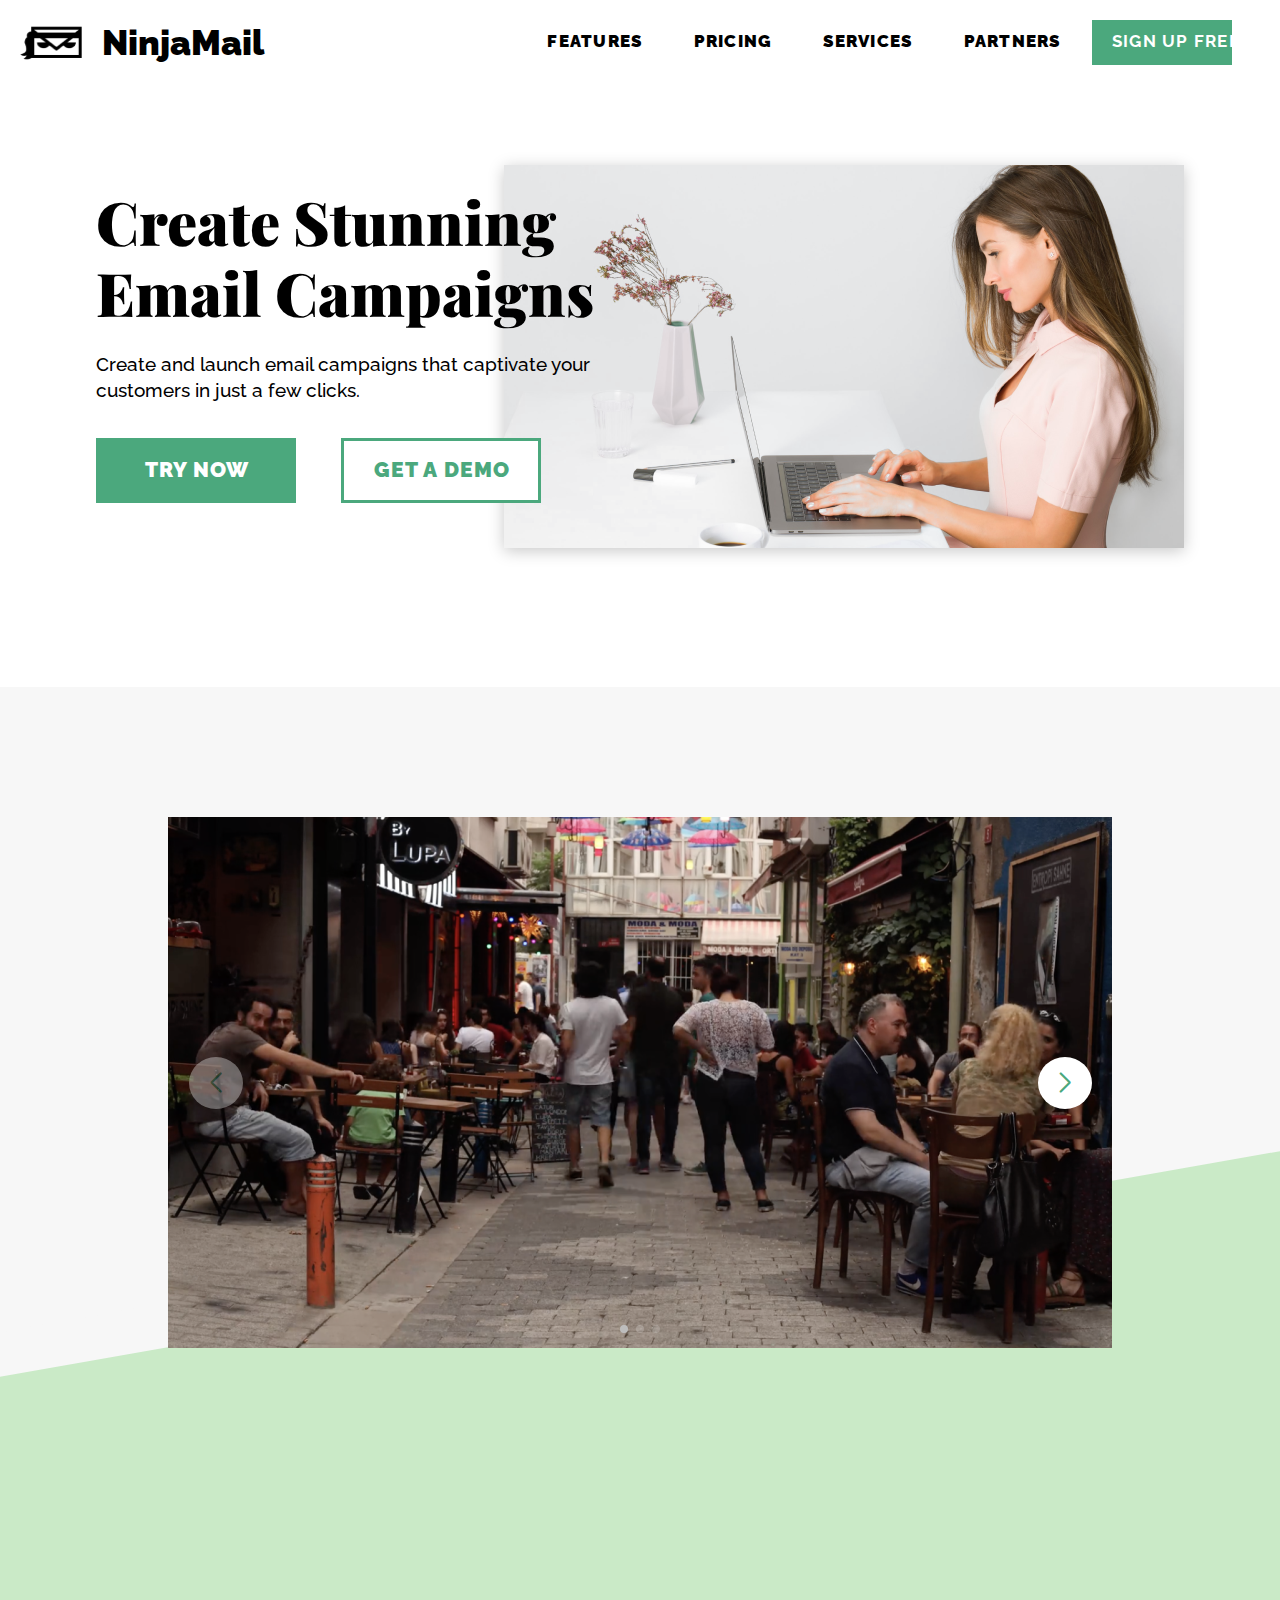
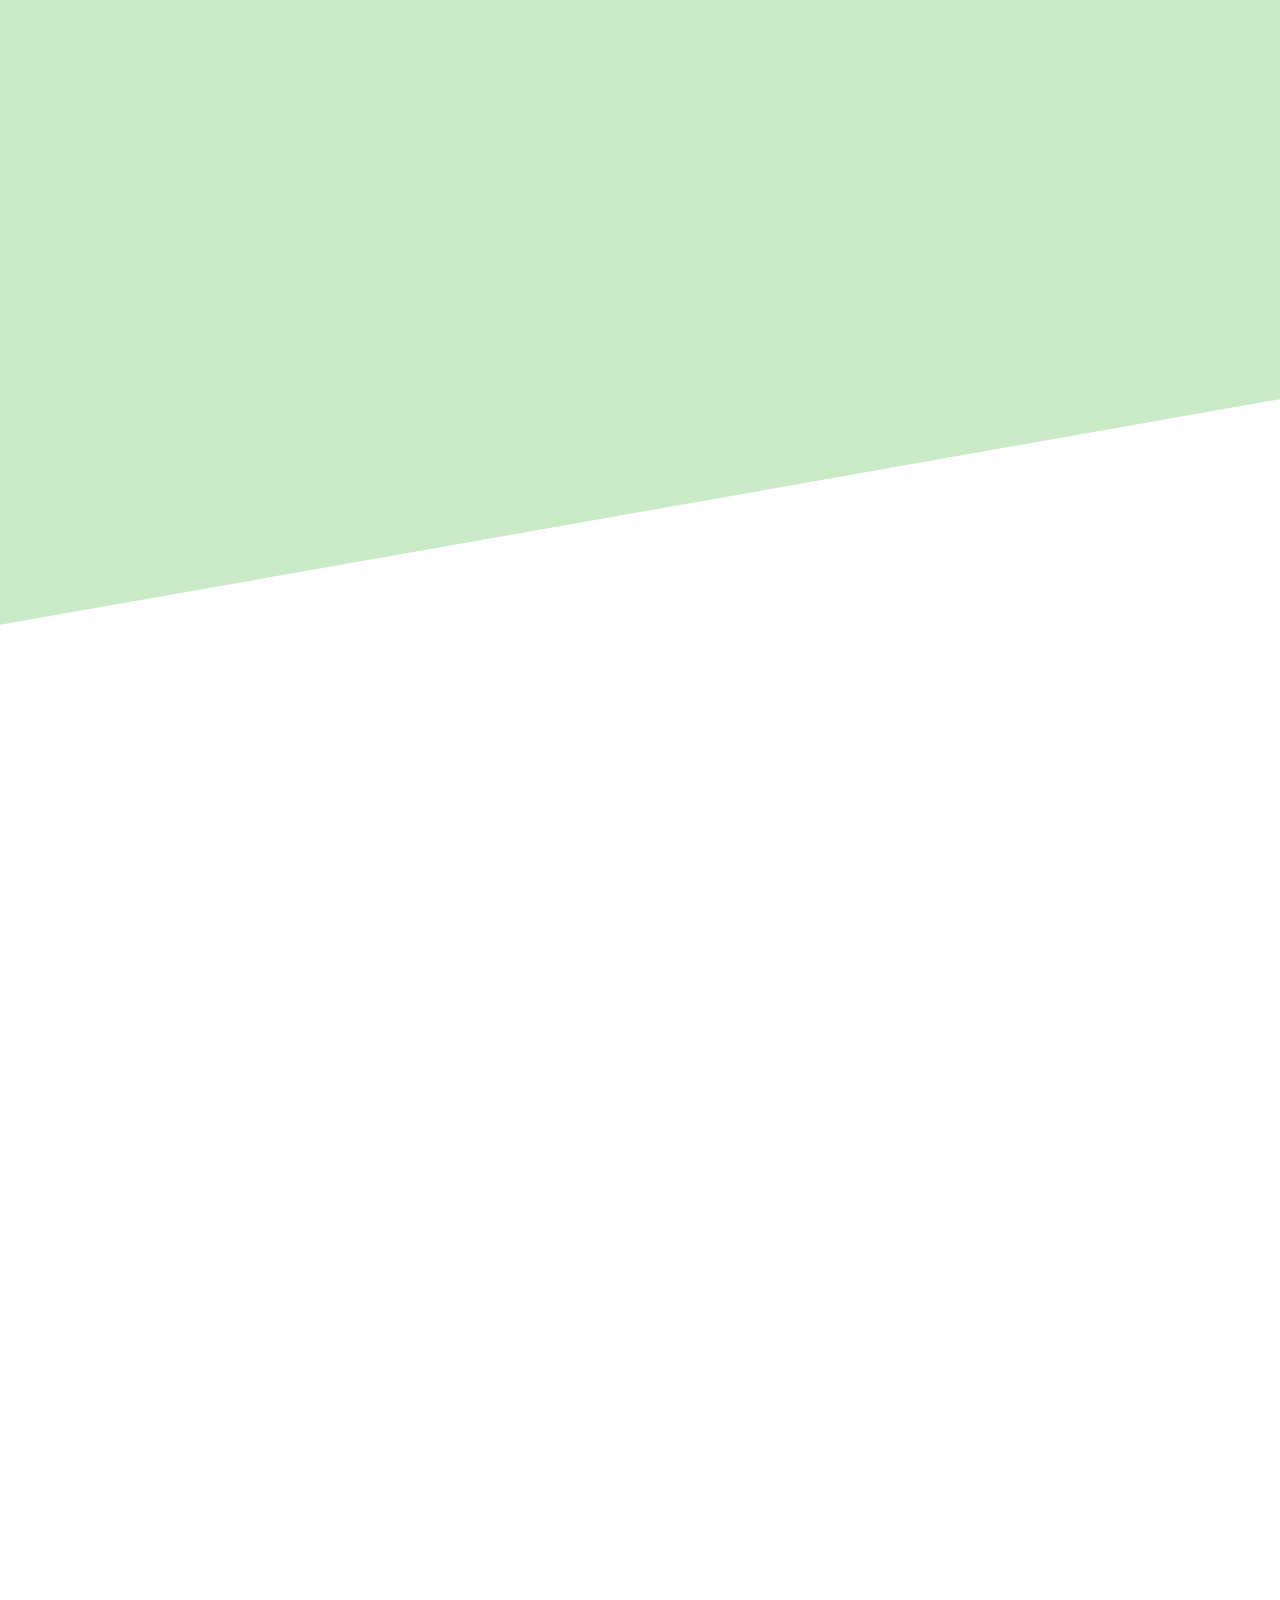
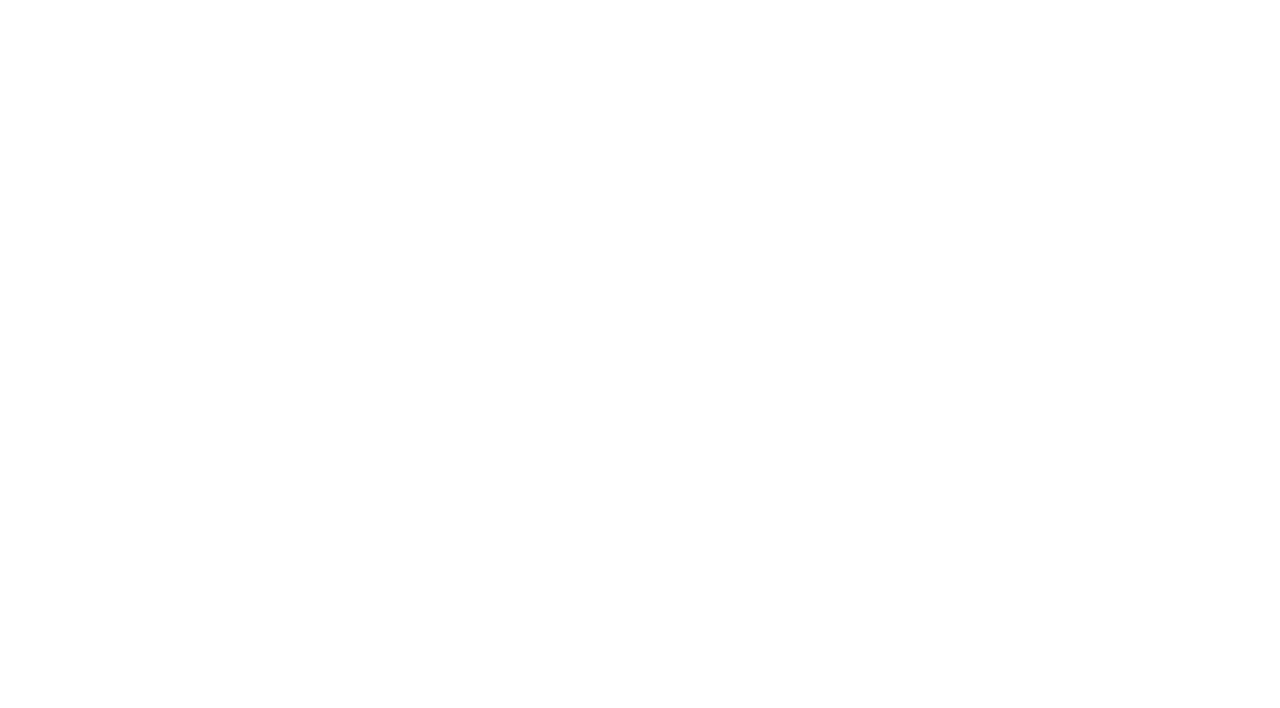
==== index.html @ 3d065c2b "hlog" ====
<!DOCTYPE html>
<html lang="en">
<head>
    <meta charset="UTF-8">
    <meta http-equiv="X-UA-Compatible" content="IE=edge">
    <meta name="viewport" content="width=device-width, initial-scale=1.0">
    <title>Ninja Mail</title>

    <link rel="stylesheet" href="./lib/vendor/bootstrap/css/animate.min.css">
    <link rel="stylesheet" href="./lib/vendor/bootstrap/css/bootstrap.min.css">
    <link rel="stylesheet" href="https://unpkg.com/aos@next/dist/aos.css" />
    <link rel="stylesheet"href="https://unpkg.com/swiper/swiper-bundle.min.css"/>

    <!-- Link SCSS Custom -->
    <link rel="stylesheet" href="./lib/scss/style.css">
    <link rel="stylesheet" href="./lib/scss/reponsive.css">
    
</head>
<body>
    <div class="main" id="main">
        <!-- Begin Header -->
        <header class="header" >
            <div class="container">
                <div class="header-wrap">
                    <a href="" class="header-logo">
                        <img src="./img/logo.png" alt="" class="header-logo__img">

                        <span>NinjaMail</span>
                    </a>

                    <div class="header-navbar">
                        <ul class="navbar-list">
                            <li class="navbar-item">
                                <a href="#video" class="navbar-link">
                                    <span>FEATURES</span>
                                </a>
                            </li>
                            <li class="navbar-item">
                                <a href="#intro" class="navbar-link">
                                    <span>PRICING</span>
                                </a>
                            </li>
                            <li class="navbar-item">
                                <a href="#user" class="navbar-link">
                                    <span>SERVICES</span>
                                </a>
                            </li>
                            <li class="navbar-item">
                                <a href="#brand" class="navbar-link">
                                    <span>PARTNERS</span>
                                </a>
                            </li>
                            <li class="navbar-item">
                                <button class="navbar-link active-sign-in">
                                    <span>SIGN UP FREE</span>
                                </button>
                            </li>
                        </ul>
                    </div>
                </div>
            </div>
        </header>
        <!-- End  -->

        <!-- Begin Content -->
        <div class="content">
            <!-- Create begin -->
            <div class="create" id="">
                <div class="container">
                    <div class="create-inner">
                        <div class="create-content animate__animated animate__fadeInLeft">
                            <h1>Create Stunning Email Campaigns</h1>
    
                            <p>Create and launch email campaigns that captivate
                            your customers in just a few clicks.</p>
    
                            <div class="create-control">
                                <button class="btn ">
                                    TRY NOW
                                </button>
                                <button class="btn btn-style508">
                                    GET A DEMO
                                </button>
                            </div>
    
                        </div>

                        <div class="create-image animate__animated animate__fadeInRight">
                            <img src="./img/background-01.png" alt="">
                        </div>
    
                    </div>
                </div>
            </div>
            <!-- End -->

            <!-- Video begin -->
            <div class="video" id="video">
                <div class="container">
                    <div class="video-wrap">
                        <div class="video-clip animate__animated animate__slideInLeft">
                            <div class="swiper mySwiper">
                                <div class="swiper-wrapper">
                                    <div class="swiper-slide">
                                        <img src="./img/background-02.png" alt="">

                                        <div class="video-text">
                                            <h1>Reach More Customers</h1>
                                            
                                            <button class="btn">
                                                LEARN HOW
                                            </button>
                                        </div>
                                    </div>
                                    <div class="swiper-slide">
                                        <img src="./img/b-3.jpg" alt="">

                                        <div class="video-text">
                                            <h1>Reach More Customers</h1>
                                            
                                            <button class="btn">
                                                LEARN HOW
                                            </button>
                                        </div>
                                    </div>
                                    <div class="swiper-slide">
                                        <img src="./img/b-4.jpg" alt="">

                                        <div class="video-text">
                                            <h1>Reach More Customers</h1>
                                            
                                            <button class="btn">
                                                LEARN HOW
                                            </button>
                                        </div>
                                    </div>
                                </div>

                                <div class="swiper-button-next"></div>

                                <div class="swiper-button-prev"></div>

                                <div class="swiper-pagination"></div>
                            </div>
    
                            
                        </div>
                    </div>
                </div>
            </div>
            <!-- End -->

            <!-- Introduce begin -->
            <div class="introduce" id="intro">
                <div class="container">
                    <div class="introduce-inner">
                        <div class="introduce-box" data-aos="fade-up" data-aos-anchor-placement="top-center">
                            <img src="./img/user-01.png" alt="">

                            <div class="introduce-text">
                                <p>Launch campaigns but also find new customers. Our unique platform handles campaigns from start to end.</p>

                                <a href="">
                                    Learn More >
                                </a>
                            </div>
                        </div>

                        <div class="introduce-box" data-aos="fade-up" data-aos-anchor-placement="top-center">
                            <img src="./img/user-02.png" alt="">

                            <div class="introduce-text">
                                <p>Launch campaigns but also find new customers. Our unique platform handles campaigns from start to end.</p>

                                <a href="">
                                    Learn More >
                                </a>
                            </div>
                        </div>

                        <div class="introduce-content" data-aos="fade-up" data-aos-anchor-placement="top-center">
                            <h2>
                                The source for proven, engaging email campaigns
                            </h2>

                            <p>
                                Whether you’re a startup, small
                                business, e-commerce store, or 
                                want to promote your app, NinjaMail
                                has the feature set tailored for
                                your business. 
                            </p>
                        </div>
                    </div>
                </div>
            </div>
            <!-- End -->

            <!-- User begin -->
            <div class="user" id="user">
                <div class="container">
                    <ul class="user-list"  data-aos="fade-up" data-aos-anchor-placement="top-center">
                        <li class="user-item">
                            <div class="user-inner">
                                <img src="./img/user-03.png" alt="">

                                <div class="user-text">
                                    <h3>Frankie</h3>

                                    <span>Member since 2016</span>
                                </div>
                            </div>
                        </li>
                        <li class="user-item">
                            <div class="user-inner">
                                <img src="./img/user-04.png" alt="">

                                <div class="user-text">
                                    <h3>Camile</h3>

                                    <span>Member since 2012</span>
                                </div>
                            </div>
                        </li>
                        <li class="user-item">
                            <div class="user-inner">
                                <img src="./img/user-05.png" alt="">

                                <div class="user-text">
                                    <h3>Elayne</h3>

                                    <span>Member since 2018</span>
                                </div>
                            </div>
                        </li>
                    </ul>
                </div>
            </div>
            <!-- End -->

            <!-- Register begin -->
            <div class="register"  data-aos="fade-up" data-aos-anchor-placement="top-center">
                <div class="container">
                    <h1>
                        Learn how others are reaching their audience easier than ever before.
                    </h1>

                    <div class="register-controls ">
                        <div class="register-input col-12">
                            <input type="text" placeholder="Enter your email" class="effect-9">
                            <span class="focus-border">
                                <i></i>
                            </span>
                        </div>
                         
                        <button class="btn">
                            JOIN OUR LIST
                        </button>
                    </div>

                    <span>Thanks! Email received.</span>
                </div>
            </div>
            <!-- End -->

            <!-- Brands begin -->
            <div class="brand" id="brand" data-aos="fade-up" data-aos-anchor-placement="top-center">
                <div class="container">
                    <h1>
                        <span>
                            All the best brands
                        </span>

                        <span>
                            already use us.
                        </span>
                    </h1>
                    
                    <ul class="brand-list">
                        <li class="brand-item">
                            <img src="./img/brands-01.png" alt="">
                        </li>
                        <li class="brand-item">
                            <img src="./img/brands-02.png" alt="">
                        </li>
                        <li class="brand-item">
                            <img src="./img/brands-03.png" alt="">
                        </li>
                        <li class="brand-item">
                            <img src="./img/brands-04.png" alt="">
                        </li>
                        <li class="brand-item">
                            <img src="./img/brands-05.png" alt="">
                        </li>
                    </ul>
                </div>
            </div>
            <!-- End -->

            <!-- Plan begin -->
            <div class="plan" id="plan" data-aos="fade-up" data-aos-anchor-placement="top-center">
                <div class="container">
                    <h1>Get started today!</h1>

                    <button class="btn animate__animated animate__swing animate__infinite infinite"> 
                        PICK A PLAN
                    </button>
                </div>
            </div>
            <!-- End -->
        </div>
        <!-- End Content -->
    
        <!-- Begin Footer -->
        <footer class="footer" data-aos="zoom-in">
            <div class="container">
                <div class="footer-inner">
                    <div class="footer-content">
                        <a href="#" class="footer-logo">
                            <img src="./img/logo-ft.png" alt="" class="footer-logo__img">

                            <span>NinjaMail</span>
                        </a>

                        <div class="footer-info">
                            <div class="row">
                                <div class="col-lg-3">
                                    <div class="info-content">
                                        <a href="javascript:;">Features</a>
                                        <a href="javascript:;">Pricing</a>
                                        <a href="javascript:;">Services</a>
                                        <a href="javascript:;">Partners</a>
                                    </div>
                                </div>
                                <div class="col-lg-3">
                                    <div class="info-content">
                                        <a href="javascript:;">About Us</a>
                                        <a href="javascript:;">Tutorials</a>
                                        <a href="javascript:;">Resources</a>
                                        <a href="javascript:;">Help Center</a>
                                        <a href="javascript:;">Templates</a>
                                        <a href="javascript:;">Case Studies</a>
                                    </div>
                                </div>
                                <div class="col-lg-3">
                                    <div class="info-content">
                                        <a href="javascript:;">Medium</a>
                                        <a href="javascript:;">Twitter</a>
                                        <a href="javascript:;">Facebook</a>
                                        <a href="javascript:;">Instagram</a>
                                        <a href="javascript:;">LinkedIn</a>
                                    </div>
                                </div>
                                <div class="col-lg-3">
                                    <div class="info-content">
                                        <a href="javascript:;">Contact Us</a>
                                        <a href="javascript:;">Slack</a>
                                        <a href="javascript:;">Jobs</a>
                                    </div>
                                </div>
                            </div>
                        </div>
                    </div>

                    <span class="line"></span>

                    <div class="copyright">
                        <span>NinjaMail is a sample project for Quest AI. © 2019 Quest AI, All rights reserved.</span>

                        <div class="copyright-box">
                            <span>Terms & Conditions</span>

                            <span>Privacy Policy</span>
                        </div>
                    </div>
                </div>
            </div>
        </footer>
        <!-- End -->

        <!-- BackToTop -->
        <div class="comeback"  >
            <a href="#main" type="button"  id="comeback">
                TOP
            </a>
        </div>
        <!-- End -->
    </div>

    
    <script src="https://code.jquery.com/jquery-3.6.0.js" integrity="sha256-H+K7U5CnXl1h5ywQfKtSj8PCmoN9aaq30gDh27Xc0jk=" crossorigin="anonymous"></script>
    <script src="./lib/vendor/wow/dist/wow.min.js"></script>
    <script src="https://unpkg.com/aos@next/dist/aos.js"></script>
    <script src="https://unpkg.com/swiper/swiper-bundle.min.js"></script>

    <!-- Initialize Swiper -->
    <script>
      var swiper = new Swiper(".mySwiper", {
        autoplay: {
            delay: 5000,
        },

        cssMode: true,
        navigation: {
          nextEl: ".swiper-button-next",
          prevEl: ".swiper-button-prev",
        },
        pagination: {
          el: ".swiper-pagination",
        },
        mousewheel: true,
        keyboard: true,
      });
    </script>
    <!-- End -->

    <!-- Initialize AOS -->
    <script>
      AOS.init({
          offset: 400,
          duration: 1000
      });
    </script>
    <!-- End -->
    
    <!-- Initialize WOW -->
    <script>
        new WOW().init();
    </script>
    <!-- End -->

    <script src="./lib/vendor/bootstrap/js/bootstrap.min.js"></script>
    <script src="./lib/js/script.js"></script>
    
</body>
</html>
---- lib/scss/style.css ----
@font-face {
  font-family: 'Playfair Display';
  src: url("../font/Playfair_Display/PlayfairDisplay-Black.eot");
  src: url("../font/Playfair_Display/PlayfairDisplay-Black.eot?#iefix") format("embedded-opentype"), url("../font/Playfair_Display/PlayfairDisplay-Black.woff2") format("woff2"), url("../font/Playfair_Display/PlayfairDisplay-Black.woff") format("woff"), url("../font/Playfair_Display/PlayfairDisplay-Black.ttf") format("truetype"), url("../font/Playfair_Display/PlayfairDisplay-Black.svg#PlayfairDisplay-Black") format("svg");
  font-weight: 900;
  font-style: normal;
  font-display: swap; }
@font-face {
  font-family: 'Playfair Display';
  src: url("../font/Playfair_Display/PlayfairDisplay-Bold.eot");
  src: url("../font/Playfair_Display/PlayfairDisplay-Bold.eot?#iefix") format("embedded-opentype"), url("../font/Playfair_Display/PlayfairDisplay-Bold.woff2") format("woff2"), url("../font/Playfair_Display/PlayfairDisplay-Bold.woff") format("woff"), url("../font/Playfair_Display/PlayfairDisplay-Bold.ttf") format("truetype"), url("../font/Playfair_Display/PlayfairDisplay-Bold.svg#PlayfairDisplay-Bold") format("svg");
  font-weight: bold;
  font-style: normal;
  font-display: swap; }
@font-face {
  font-family: 'Playfair Display';
  src: url("../font/Playfair_Display/PlayfairDisplay-Medium.eot");
  src: url("../font/Playfair_Display/PlayfairDisplay-Medium.eot?#iefix") format("embedded-opentype"), url("../font/Playfair_Display/PlayfairDisplay-Medium.woff2") format("woff2"), url("../font/Playfair_Display/PlayfairDisplay-Medium.woff") format("woff"), url("../font/Playfair_Display/PlayfairDisplay-Medium.ttf") format("truetype"), url("../font/Playfair_Display/PlayfairDisplay-Medium.svg#PlayfairDisplay-Medium") format("svg");
  font-weight: 500;
  font-style: normal;
  font-display: swap; }
@font-face {
  font-family: 'Playfair Display';
  src: url("../font/Playfair_Display/PlayfairDisplay-Regular.eot");
  src: url("../font/Playfair_Display/PlayfairDisplay-Regular.eot?#iefix") format("embedded-opentype"), url("../font/Playfair_Display/PlayfairDisplay-Regular.woff2") format("woff2"), url("../font/Playfair_Display/PlayfairDisplay-Regular.woff") format("woff"), url("../font/Playfair_Display/PlayfairDisplay-Regular.ttf") format("truetype"), url("../font/Playfair_Display/PlayfairDisplay-Regular.svg#PlayfairDisplay-Regular") format("svg");
  font-weight: normal;
  font-style: normal;
  font-display: swap; }
@font-face {
  font-family: 'Playfair Display';
  src: url("../font/Playfair_Display/PlayfairDisplay-SemiBold.eot");
  src: url("../font/Playfair_Display/PlayfairDisplay-SemiBold.eot?#iefix") format("embedded-opentype"), url("../font/Playfair_Display/PlayfairDisplay-SemiBold.woff2") format("woff2"), url("../font/Playfair_Display/PlayfairDisplay-SemiBold.woff") format("woff"), url("../font/Playfair_Display/PlayfairDisplay-SemiBold.ttf") format("truetype"), url("../font/Playfair_Display/PlayfairDisplay-SemiBold.svg#PlayfairDisplay-SemiBold") format("svg");
  font-weight: 600;
  font-style: normal;
  font-display: swap; }
@font-face {
  font-family: 'Playfair Display';
  src: url("../font/Playfair_Display/PlayfairDisplay-ExtraBold.eot");
  src: url("../font/Playfair_Display/PlayfairDisplay-ExtraBold.eot?#iefix") format("embedded-opentype"), url("../font/Playfair_Display/PlayfairDisplay-ExtraBold.woff2") format("woff2"), url("../font/Playfair_Display/PlayfairDisplay-ExtraBold.woff") format("woff"), url("../font/Playfair_Display/PlayfairDisplay-ExtraBold.ttf") format("truetype"), url("../font/Playfair_Display/PlayfairDisplay-ExtraBold.svg#PlayfairDisplay-ExtraBold") format("svg");
  font-weight: bold;
  font-style: normal;
  font-display: swap; }
/* Font Raleway */
@font-face {
  font-family: 'Raleway';
  src: url("../font/Raleway/Raleway-ExtraLight.eot");
  src: url("../font/Raleway/Raleway-ExtraLight.eot?#iefix") format("embedded-opentype"), url("../font/Raleway/Raleway-ExtraLight.woff2") format("woff2"), url("../font/Raleway/Raleway-ExtraLight.woff") format("woff"), url("../font/Raleway/Raleway-ExtraLight.ttf") format("truetype"), url("../font/Raleway/Raleway-ExtraLight.svg#Raleway-ExtraLight") format("svg");
  font-weight: 200;
  font-style: normal;
  font-display: swap; }
@font-face {
  font-family: 'Raleway';
  src: url("../font/Raleway/Raleway-Black.eot");
  src: url("../font/Raleway/Raleway-Black.eot?#iefix") format("embedded-opentype"), url("../font/Raleway/Raleway-Black.woff2") format("woff2"), url("../font/Raleway/Raleway-Black.woff") format("woff"), url("../font/Raleway/Raleway-Black.ttf") format("truetype"), url("../font/Raleway/Raleway-Black.svg#Raleway-Black") format("svg");
  font-weight: 900;
  font-style: normal;
  font-display: swap; }
@font-face {
  font-family: 'Raleway';
  src: url("../font/Raleway/Raleway-Light.eot");
  src: url("../font/Raleway/Raleway-Light.eot?#iefix") format("embedded-opentype"), url("../font/Raleway/Raleway-Light.woff2") format("woff2"), url("../font/Raleway/Raleway-Light.woff") format("woff"), url("../font/Raleway/Raleway-Light.ttf") format("truetype"), url("../font/Raleway/Raleway-Light.svg#Raleway-Light") format("svg");
  font-weight: 300;
  font-style: normal;
  font-display: swap; }
@font-face {
  font-family: 'Raleway';
  src: url("../font/Raleway/Raleway-ExtraBold.eot");
  src: url("../font/Raleway/Raleway-ExtraBold.eot?#iefix") format("embedded-opentype"), url("../font/Raleway/Raleway-ExtraBold.woff2") format("woff2"), url("../font/Raleway/Raleway-ExtraBold.woff") format("woff"), url("../font/Raleway/Raleway-ExtraBold.ttf") format("truetype"), url("../font/Raleway/Raleway-ExtraBold.svg#Raleway-ExtraBold") format("svg");
  font-weight: bold;
  font-style: normal;
  font-display: swap; }
@font-face {
  font-family: 'Raleway';
  src: url("../font/Raleway/Raleway-Medium.eot");
  src: url("../font/Raleway/Raleway-Medium.eot?#iefix") format("embedded-opentype"), url("../font/Raleway/Raleway-Medium.woff2") format("woff2"), url("../font/Raleway/Raleway-Medium.woff") format("woff"), url("../font/Raleway/Raleway-Medium.ttf") format("truetype"), url("../font/Raleway/Raleway-Medium.svg#Raleway-Medium") format("svg");
  font-weight: 500;
  font-style: normal;
  font-display: swap; }
@font-face {
  font-family: 'Raleway';
  src: url("../font/Raleway/Raleway-Bold.eot");
  src: url("../font/Raleway/Raleway-Bold.eot?#iefix") format("embedded-opentype"), url("../font/Raleway/Raleway-Bold.woff2") format("woff2"), url("../font/Raleway/Raleway-Bold.woff") format("woff"), url("../font/Raleway/Raleway-Bold.ttf") format("truetype"), url("../font/Raleway/Raleway-Bold.svg#Raleway-Bold") format("svg");
  font-weight: bold;
  font-style: normal;
  font-display: swap; }
@font-face {
  font-family: 'Raleway';
  src: url("../font/Raleway/Raleway-SemiBold.eot");
  src: url("../font/Raleway/Raleway-SemiBold.eot?#iefix") format("embedded-opentype"), url("../font/Raleway/Raleway-SemiBold.woff2") format("woff2"), url("../font/Raleway/Raleway-SemiBold.woff") format("woff"), url("../font/Raleway/Raleway-SemiBold.ttf") format("truetype"), url("../font/Raleway/Raleway-SemiBold.svg#Raleway-SemiBold") format("svg");
  font-weight: 600;
  font-style: normal;
  font-display: swap; }
@font-face {
  font-family: 'Raleway';
  src: url("../font/Raleway/Raleway-Regular.eot");
  src: url("../font/Raleway/Raleway-Regular.eot?#iefix") format("embedded-opentype"), url("../font/Raleway/Raleway-Regular.woff2") format("woff2"), url("../font/Raleway/Raleway-Regular.woff") format("woff"), url("../font/Raleway/Raleway-Regular.ttf") format("truetype"), url("../font/Raleway/Raleway-Regular.svg#Raleway-Regular") format("svg");
  font-weight: normal;
  font-style: normal;
  font-display: swap; }
@font-face {
  font-family: 'Raleway';
  src: url("../font/Raleway/Raleway-Thin.eot");
  src: url("../font/Raleway/Raleway-Thin.eot?#iefix") format("embedded-opentype"), url("../font/Raleway/Raleway-Thin.woff2") format("woff2"), url("../font/Raleway/Raleway-Thin.woff") format("woff"), url("../font/Raleway/Raleway-Thin.ttf") format("truetype"), url("../font/Raleway/Raleway-Thin.svg#Raleway-Thin") format("svg");
  font-weight: 100;
  font-style: normal;
  font-display: swap; }
* {
  box-sizing: border-box;
  -webkit-box-sizing: border-box; }

html {
  transition: all .5s linear;
  scroll-behavior: smooth; }

body {
  font-family: Raleway;
  font-size: 16px;
  font-weight: 500; }

a, a:active, a:focus, a:hover, button:hover {
  text-decoration: none;
  outline: 0; }

ul, li, ol {
  list-style: none;
  padding-left: 0; }

button {
  cursor: pointer;
  outline: none;
  border: none; }

.effect-9 ~ .focus-border:before,
.effect-9 ~ .focus-border:after {
  content: "";
  position: absolute;
  top: 0;
  right: 0;
  width: 0;
  height: 2px;
  background-color: #4BA87D;
  transition: 0.2s;
  transition-delay: 0.2s; }

.effect-9 ~ .focus-border:after {
  top: auto;
  bottom: 0;
  right: auto;
  left: 0;
  transition-delay: 0.6s; }

.effect-9 ~ .focus-border i:before,
.effect-9 ~ .focus-border i:after {
  content: "";
  position: absolute;
  top: 0;
  left: 0;
  width: 2px;
  height: 0;
  background-color: #4BA87D;
  transition: 0.2s; }

.effect-9 ~ .focus-border i:after {
  left: auto;
  right: 0;
  top: auto;
  bottom: 0;
  transition-delay: 0.4s; }

.effect-9:focus ~ .focus-border:before,
.effect-9:focus ~ .focus-border:after {
  width: 100%;
  transition: 0.2s;
  transition-delay: 0.6s; }

.effect-9:focus ~ .focus-border:after {
  transition-delay: 0.2s; }

.effect-9:focus ~ .focus-border i:before,
.effect-9:focus ~ .focus-border i:after {
  height: 100%;
  transition: 0.2s; }

.effect-9:focus ~ .focus-border i:after {
  transition-delay: 0.4s; }

@keyframes shiny-btn1 {
  0% {
    -webkit-transform: scale(0) rotate(120deg);
    opacity: 0; }
  80% {
    -webkit-transform: scale(0) rotate(120deg);
    opacity: 0.5; }
  81% {
    -webkit-transform: scale(0) rotate(120deg);
    opacity: 1; }
  100% {
    -webkit-transform: scale(4) rotate(120deg);
    opacity: 0; } }
.header {
  padding-top: 20px; }
  .header .container {
    max-width: 1270px;
    width: 100%;
    margin: 0 auto; }
    .header .container .header-wrap {
      display: flex;
      justify-content: space-between;
      align-items: center; }
      .header .container .header-wrap .header-logo {
        display: flex;
        align-items: center; }
        .header .container .header-wrap .header-logo:hover {
          color: #000000; }
        .header .container .header-wrap .header-logo .header-logo__img {
          width: 62px;
          height: 34px; }
        .header .container .header-wrap .header-logo span {
          font-style: #000000;
          font-size: 35px;
          font-weight: 900;
          line-height: 41px;
          vertical-align: top;
          margin-left: 20px;
          color: #000000; }
      .header .container .header-wrap .header-navbar .navbar-list {
        display: flex;
        align-items: center;
        margin: 0; }
        .header .container .header-wrap .header-navbar .navbar-list .navbar-item:last-child > .active-sign-in {
          position: relative; }
          .header .container .header-wrap .header-navbar .navbar-list .navbar-item:last-child > .active-sign-in::before {
            position: absolute;
            content: '';
            display: inline-block;
            top: 0%;
            right: 0px;
            width: 28px;
            height: 100%;
            background-color: #fff;
            animation: shiny-btn1 3s linear infinite; }
          .header .container .header-wrap .header-navbar .navbar-list .navbar-item:last-child > .active-sign-in:active {
            box-shadow: 4px 4px 6px 0 rgba(255, 255, 255, 0.3), -4px -4px 6px 0 rgba(116, 125, 136, 0.2), inset -4px -4px 6px 0 rgba(255, 255, 255, 0.2), inset 4px 4px 6px 0 rgba(0, 0, 0, 0.2); }
        .header .container .header-wrap .header-navbar .navbar-list .navbar-item:last-child .navbar-link:hover span {
          color: #ffffff; }
        .header .container .header-wrap .header-navbar .navbar-list .navbar-item:last-child .navbar-link:hover span::after {
          display: none; }
        .header .container .header-wrap .header-navbar .navbar-list .navbar-item .navbar-link {
          display: block;
          margin-left: 11px;
          padding: 10px 20px 11px;
          position: relative;
          outline: none;
          border: none; }
          .header .container .header-wrap .header-navbar .navbar-list .navbar-item .navbar-link span {
            font-weight: 800;
            font-size: 17px;
            color: #000000;
            line-height: 20px;
            letter-spacing: 1.27px; }
            .header .container .header-wrap .header-navbar .navbar-list .navbar-item .navbar-link span::after {
              content: '';
              position: absolute;
              left: 9.8%;
              bottom: 0;
              height: 5px;
              width: 0;
              background-color: transparent;
              -webkit-transition: width .3s ease-out,background-color .5s ease-out;
              -moz-transition: width .3s ease-out,background-color .5s ease-out;
              transition: width .3s ease-out,background-color .5s ease-out; }
          .header .container .header-wrap .header-navbar .navbar-list .navbar-item .navbar-link:hover span {
            color: #4BA87D; }
          .header .container .header-wrap .header-navbar .navbar-list .navbar-item .navbar-link:hover span::after {
            width: 110px;
            background-color: #4BA87D;
            transition: all .4s linear; }
        .header .container .header-wrap .header-navbar .navbar-list .navbar-item .active-sign-in {
          background: #4BA87D; }
          .header .container .header-wrap .header-navbar .navbar-list .navbar-item .active-sign-in span {
            color: #ffffff;
            font-weight: 700;
            font-style: normal; }

.content {
  position: relative; }
  .content div.create {
    margin-bottom: 139px; }
    .content div.create .container {
      max-width: 1118px;
      width: 100%;
      margin: 0 auto; }
      .content div.create .container div.create-inner {
        padding: 100px 0 0 0;
        position: relative; }
        .content div.create .container div.create-inner div.create-content {
          z-index: 10;
          position: absolute;
          max-width: 550px;
          width: 100%;
          top: 25%;
          left: 0; }
          .content div.create .container div.create-inner div.create-content h1 {
            font-family: 'Playfair Display';
            font-weight: 900;
            font-size: 60px;
            font-style: normal;
            line-height: 71px;
            color: #000000;
            margin-bottom: 23px; }
          .content div.create .container div.create-inner div.create-content p {
            font-family: 'Raleway';
            font-size: 19px;
            font-style: 700;
            line-height: 26px;
            color: #000000;
            margin-bottom: 35px; }
          .content div.create .container div.create-inner div.create-content div.create-control {
            display: flex;
            align-items: center; }
            .btn {
              font-family: 'Raleway';
              font-size: 21px;
              font-weight: 900;
              font-style: normal;
              color: #000000;
              letter-spacing: 1.05px;
              line-height: 25px;
              padding: 19px 27px 21px 29px;
              margin-right: 45px;
              max-width: 200px;
              width: 100%;
              height: 65px;
              border-radius: 0;
              display: flex;
              align-items: center;
              justify-content: center; }
              .btn:nth-child(2) {
                background-color: #ffffff;
                border: 3px solid #4BA87D;
                color: #4BA87D; }
                .btn:nth-child(2):hover {
                  background-color: #4BA87D;
                  color: #ffffff; }
              .btn:nth-child(1) {
                background-color: #4BA87D;
                color: #ffffff; }
                .btn:nth-child(1):hover {
                  background: transparent;
                  color: #4BA87D;
                  border: 3px solid #4BA87D; }
        .content div.create .container div.create-inner div.create-image {
          text-align: right; }
          .content div.create .container div.create-inner div.create-image img {
            width: 62.5%;
            height: 100%;
            box-shadow: 0px 3px 15px #00000038; }
  .content div.video {
    background: #f7f7f7;
    position: relative; }
    .content div.video::before {
      content: "";
      width: 650px;
      height: 100px;
      position: absolute;
      bottom: -27px;
      background: #f7f7f7;
      transform: skewY(170deg); }
    .content div.video .container {
      max-width: 974px;
      width: 100%;
      margin: 0 auto; }
      .content div.video .container div.video-wrap {
        padding: 130px 0 0; }
        .content div.video .container div.video-wrap div.video-clip {
          position: relative;
          z-index: 10; }
          .content div.video .container div.video-wrap div.video-clip img {
            max-width: 944px;
            width: 100%;
            height: 531px;
            object-fit: cover; }
          .content div.video .container div.video-wrap div.video-clip div.video-text {
            position: absolute;
            top: 30%;
            left: 15%;
            transform: translate(-50%, -50%);
            display: flex;
            flex-direction: column;
            justify-content: center;
            align-items: center;
            display: none;
            z-index: 1; }
            .content div.video .container div.video-wrap div.video-clip div.video-text h1 {
              font-family: 'Playfair Display';
              font-weight: 900;
              font-size: 60px;
              font-style: normal;
              margin-bottom: 61px;
              line-height: 80px;
              color: #ffffff; }
            .content div.video .container div.video-wrap div.video-clip div.video-text .btn {
              border: none; }
  .content div.introduce {
    z-index: 1;
    margin-top: -84px;
    background: #CAEAC7;
    transform: skew(0deg, -10deg); }
    .content div.introduce .container {
      max-width: 1118px;
      width: 100%;
      margin: 0 auto; }
      .content div.introduce .container div.introduce-inner {
        transform: skew(0deg, 10deg);
        padding: 200px 0 100px;
        display: flex; }
        .content div.introduce .container div.introduce-inner div.introduce-box {
          filter: drop-shadow(0px 0px 7px rgba(0, 0, 0, 0.18));
          cursor: pointer;
          overflow: hidden;
          max-width: 320px;
          width: 100%;
          margin-right: 47px; }
          .content div.introduce .container div.introduce-inner div.introduce-box:hover img {
            transform: scale(1.08); }
          .content div.introduce .container div.introduce-inner div.introduce-box:hover div.introduce-text {
            transform: translateY(-8px); }
          .content div.introduce .container div.introduce-inner div.introduce-box img {
            -webkit-transition: 0.4s ease;
            transition: 0.4s ease; }
          .content div.introduce .container div.introduce-inner div.introduce-box:nth-child(2) {
            padding-top: 82px; }
          .content div.introduce .container div.introduce-inner div.introduce-box div.introduce-text {
            background: #ffffff;
            padding: 24px 39px 30px 20px;
            -webkit-transition: 0.4s ease;
            transition: 0.4s ease; }
            .content div.introduce .container div.introduce-inner div.introduce-box div.introduce-text a {
              color: #4BA87D;
              font-weight: 800;
              font-size: 16px;
              font-family: 'Raleway';
              line-height: 19px; }
        .content div.introduce .container div.introduce-inner div.introduce-content {
          padding-top: 146px; }
          .content div.introduce .container div.introduce-inner div.introduce-content h2 {
            font-family: 'Playfair Display';
            font-weight: 900;
            font-style: normal;
            font-size: 44px;
            line-height: 48px;
            color: #000000;
            margin-bottom: 24px; }
          .content div.introduce .container div.introduce-inner div.introduce-content p {
            font-family: 'Raleway';
            font-weight: 500;
            font-size: 19px;
            font-style: normal;
            line-height: 26px;
            color: #000000; }
  .content .user {
    padding-top: 36px; }
    .content .user .container {
      max-width: 1118px;
      width: 100%;
      margin: 0 auto; }
      .content .user .container .user-list {
        display: flex;
        align-items: center;
        justify-content: space-between;
        margin: 0 -15px 40px; }
        .content .user .container .user-list .user-item {
          z-index: 2;
          padding: 0 15px; }
          .content .user .container .user-list .user-item .user-inner {
            position: relative;
            display: inline-block;
            width: 100%;
            height: 100%;
            vertical-align: middle;
            line-height: 0;
            overflow: hidden; }
            .content .user .container .user-list .user-item .user-inner:hover img {
              cursor: pointer;
              transform: scale(1.08);
              background-image: linear-gradient(to top, #000000, rgba(84, 84, 84, 0.0001)); }
            .content .user .container .user-list .user-item .user-inner img {
              max-width: 342px;
              width: 100%;
              height: 239px;
              object-fit: cover;
              -webkit-transition: 0.4s ease;
              transition: 0.4s ease; }
            .content .user .container .user-list .user-item .user-inner .user-text {
              position: absolute;
              bottom: 0;
              left: 27px; }
              .content .user .container .user-list .user-item .user-inner .user-text h3 {
                font-family: 'Raleway';
                font-weight: 900;
                font-size: 34px;
                font-style: normal;
                margin-bottom: 4px;
                line-height: 40px;
                color: #ffffff; }
              .content .user .container .user-list .user-item .user-inner .user-text span {
                font-size: 19px;
                font-weight: 600;
                font-family: 'Raleway';
                font-style: normal;
                display: block;
                margin-bottom: 16px;
                line-height: 22px;
                color: #ffffff; }
  .content div.register {
    text-align: center; }
    .content div.register .container {
      max-width: 934px;
      width: 100%;
      margin: 0 auto; }
      .content div.register .container h1 {
        font-family: 'Playfair Display';
        font-weight: 900;
        font-size: 44px;
        margin-bottom: 40px;
        color: #000000;
        line-height: 48px; }
      .content div.register .container div.register-controls {
        display: flex;
        align-items: center;
        justify-content: center;
        margin-bottom: 20px; }
        .content div.register .container div.register-controls div.register-input {
          max-width: 420px;
          width: 100%;
          height: 65px;
          padding: 0; }
          .content div.register .container div.register-controls div.register-input input {
            border: 1px solid #9F9F9F;
            padding: 19px 0 21px 25px;
            width: 100%;
            border-radius: 5px; }
            .content div.register .container div.register-controls div.register-input input:focus, .content div.register .container div.register-controls div.register-input input:focus-visible {
              border: none;
              outline: none; }
            .content div.register .container div.register-controls div.register-input input:focus, .content div.register .container div.register-controls div.register-input input:focus-visible .content div.register .container div.register-controls div.register-input input::placeholder {
              color: #4BA87D; }
            .content div.register .container div.register-controls div.register-input input::placeholder {
              color: #000000;
              letter-spacing: 1.05px;
              line-height: 25px;
              font-family: 'Raleway';
              font-size: 21px;
              font-weight: 500; }
        .content div.register .container div.register-controls button {
          margin: 0 0 0 27px;
          background: #4BA87D;
          color: #ffffff; }
          .content div.register .container div.register-controls button:hover {
            background: transparent;
            color: #4BA87D;
            border: 3px solid #4BA87D; }
      .content div.register .container span {
        text-align: left;
        display: block;
        padding-left: 20%;
        color: #4BA87D;
        letter-spacing: 1.05px;
        margin-bottom: 75px;
        font-weight: 500;
        font-family: 'Raleway';
        font-size: 21px; }
  .content .brand {
    text-align: center; }
    .content .brand .container {
      max-width: 974px;
      width: 100%;
      margin: 0 auto; }
      .content .brand .container h1 {
        font-family: 'Playfair Display';
        font-weight: 900;
        font-size: 44px;
        display: flex;
        flex-direction: column;
        margin-bottom: 45px; }
      .content .brand .container ul.brand-list {
        display: flex;
        align-items: center;
        justify-content: space-between;
        margin-bottom: 146px; }
        .content .brand .container ul.brand-list li.brand-item img {
          width: 100%;
          height: 100%;
          object-fit: cover;
          cursor: pointer; }
  .content .plan {
    background: #4BA87D;
    text-align: center;
    padding: 82px 0 95px; }
    .content .plan .container {
      max-width: 974px;
      width: 100%;
      margin: 0 auto; }
      .content .plan .container h1 {
        font-family: 'Playfair Display';
        font-size: 60px;
        font-style: normal;
        font-weight: 900;
        margin-bottom: 30px;
        line-height: 80px;
        color: #ffffff; }
      .content .plan .container .btn {
        border: none;
        margin: 0 auto;
        transition: all .3s linear; }
        .content .plan .container .btn:hover {
          border: 3px solid #ffffff; }

.footer .container {
  max-width: 1118px;
  width: 100%;
  margin: 0 auto; }
  .footer .container .footer-inner {
    padding: 78px 0 48px; }
    .footer .container .footer-inner span.line {
      width: 100%;
      height: 2px;
      background-color: #dbdbdb;
      display: block; }

.footer-content {
  display: flex;
  padding: 0 72px 74px; }
  .footer-content .footer-logo {
    display: flex;
    align-items: flex-start;
    max-width: 366px;
    width: 100%; }
    .footer-content .footer-logo img {
      margin-top: 3px; }
    .footer-content .footer-logo span {
      font-family: 'Raleway';
      font-weight: 900;
      font-size: 26px;
      font-style: normal;
      margin-left: 8px;
      line-height: 31px;
      color: #000000; }
  .footer-content .footer-info {
    flex: 2; }

.info-content {
  display: flex;
  flex-direction: column; }
  .info-content a {
    font-family: 'Raleway';
    font-weight: 700;
    font-size: 19px;
    line-height: 22px;
    color: #000000;
    padding-bottom: 10px;
    display: inline-block; }
    .info-content a:hover {
      color: #4BA87D; }

.copyright {
  padding-top: 39px;
  display: flex;
  justify-content: space-evenly; }
  .copyright span {
    font-family: 'Raleway';
    font-weight: 700;
    font-size: 15px;
    font-style: normal;
    color: #000000;
    line-height: 18px; }
  .copyright .copyright-box span:first-child {
    margin-right: 35px; }

.comeback {
  position: fixed;
  right: 30px;
  bottom: 30px;
  z-index: 1000; }
  .comeback a {
    border: 2px solid #ffffff;
    border-radius: 50%;
    background-color: #4BA87D;
    color: #ffffff;
    padding: 22px;
    font-family: 'Raleway';
    font-weight: 900;
    font-size: 16px;
    display: none;
    height: 72px; }
    .comeback a:focus, .comeback a:focus-visible {
      border: none;
      outline: none; }

.swiper-button-next::after, .swiper-button-prev::after {
  color: #4BA87D;
  font-size: 20px;
  font-weight: 900;
  padding: 22px;
  border-radius: 50%;
  background: #fff;
  height: 52px;
  line-height: 8px;
  position: relative;
  right: 24px;
  z-index: 2; }

.swiper-button-prev::after {
  left: 24px; }

.swiper-pagination span {
  filter: invert(100%) sepia(100%) saturate(0%) hue-rotate(132deg) brightness(103%) contrast(103%); }

.swiper-css-mode > .swiper-wrapper > .swiper-slide {
  scroll-snap-align: inherit; }

/*# sourceMappingURL=style.css.map */
---- lib/scss/reponsive.css ----
@media (max-width: 1130px) {
  .content div.create .container {
    max-width: 888px; }
    .content div.create .container div.create-inner div.create-content {
      max-width: 406px;
      top: 26%; }
      .content div.create .container div.create-inner div.create-content h1 {
        margin-bottom: 15px;
        font-size: 47px;
        line-height: 57px; }
      .content div.create .container div.create-inner div.create-content p {
        margin-bottom: 28px; }
      .content div.create .container div.create-inner div.create-content div.create-control .btn {
        max-width: 167px;
        height: 56px; } }
@media (max-width: 1024px) {
  .header {
    padding-top: 16px; }

  .header .container .header-wrap .header-navbar .navbar-list .navbar-item .navbar-link {
    margin: 0;
    padding: 6px 14px 6px; }

  .header .container .header-wrap .header-navbar .navbar-list .navbar-item .navbar-link span {
    font-size: 14px; }

  .header .container .header-wrap .header-logo .header-logo__img {
    width: 50px;
    height: 30px; }

  .header .container .header-wrap .header-logo span {
    font-size: 30px;
    margin-left: 10px; } }
@media (max-width: 830px) {
  .content div.create .container div.create-inner {
    padding: 70px 0 0 0; }

  .content div.create .container div.create-inner div.create-content {
    top: 20%; }

  .content div.create .container div.create-inner div.create-content h1 {
    font-size: 43px;
    margin-bottom: 10px; }

  .content div.create .container div.create-inner div.create-content p {
    margin-bottom: 24px; }

  .content div.create .container div.create-inner div.create-content div.create-control .btn {
    font-size: 18px;
    max-width: 144px; }

  .content div.create {
    margin-bottom: 90px; } }
@media (max-width: 786px) {
  .content div.create .container div.create-inner div.create-content h1 {
    font-size: 41px;
    margin-bottom: 6px; }

  .content div.create .container div.create-inner div.create-content p {
    margin-bottom: 20px;
    font-size: 18px; }

  .header .container .header-wrap .header-navbar .navbar-list .navbar-item .navbar-link {
    margin: 0;
    padding: 6px 10px 6px; }

  .header .container .header-wrap .header-logo span {
    font-size: 25px;
    margin-left: 10px; }

  .container .header-wrap .header-logo .header-logo__img {
    width: 42px;
    height: 30px; } }
@media (max-width: 768px) {
  .content div.create .container div.create-inner {
    margin: 0 14px; }

  .header .container .header-wrap .header-logo span {
    font-size: 22px;
    margin-left: 10px; }

  .header .container .header-wrap .header-navbar .navbar-list .navbar-item .navbar-link span {
    font-size: 12px; }

  .content div.create .container div.create-inner div.create-content {
    max-width: 334px; }

  .content div.create .container div.create-inner div.create-content h1 {
    font-size: 38px;
    margin-bottom: 6px;
    line-height: 46px; }

  .content div.create .container div.create-inner div.create-content p {
    margin-bottom: 20px;
    font-size: 14px;
    line-height: 22px; }

  .content div.create .container div.create-inner div.create-content div.create-control .btn {
    font-size: 14px;
    max-width: 131px;
    height: 42px;
    line-height: 26px;
    margin-right: 29px; }

  .header .container .header-wrap .header-navbar .navbar-list .navbar-item .navbar-link:hover span::after {
    max-width: 110px;
    width: 85%;
    background-color: #4BA87D;
    transition: all .4s linear; }

  .content div.create .container div.create-inner div.create-content {
    top: 25%; }

  .content div.create .container div.create-inner div.create-image {
    text-align: right;
    height: 250px; } }
@media (max-width: 668px) {
  .content div.create .container div.create-inner div.create-image img {
    width: 57.5%;
    object-fit: cover; }

  .header .container .header-wrap .header-navbar .navbar-list > .navbar-item:first-child {
    display: none; } }

/*# sourceMappingURL=reponsive.css.map */
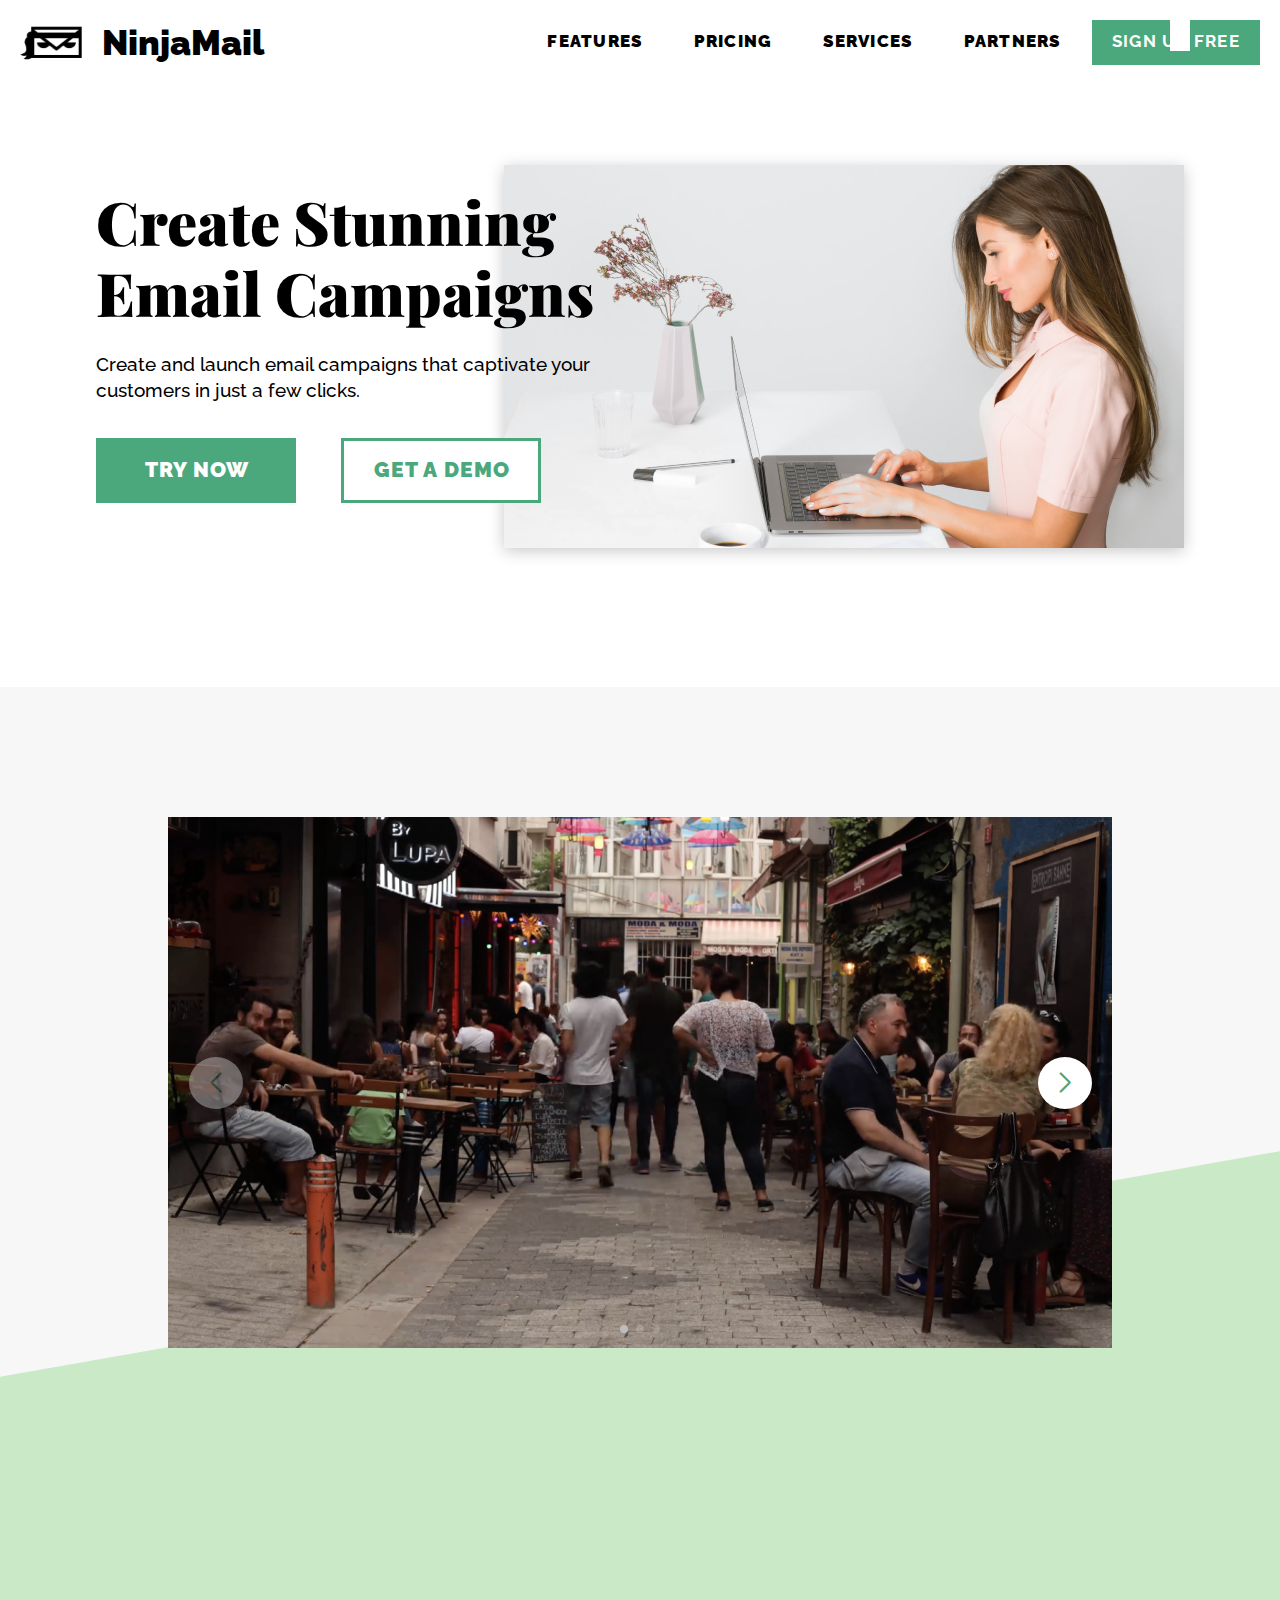
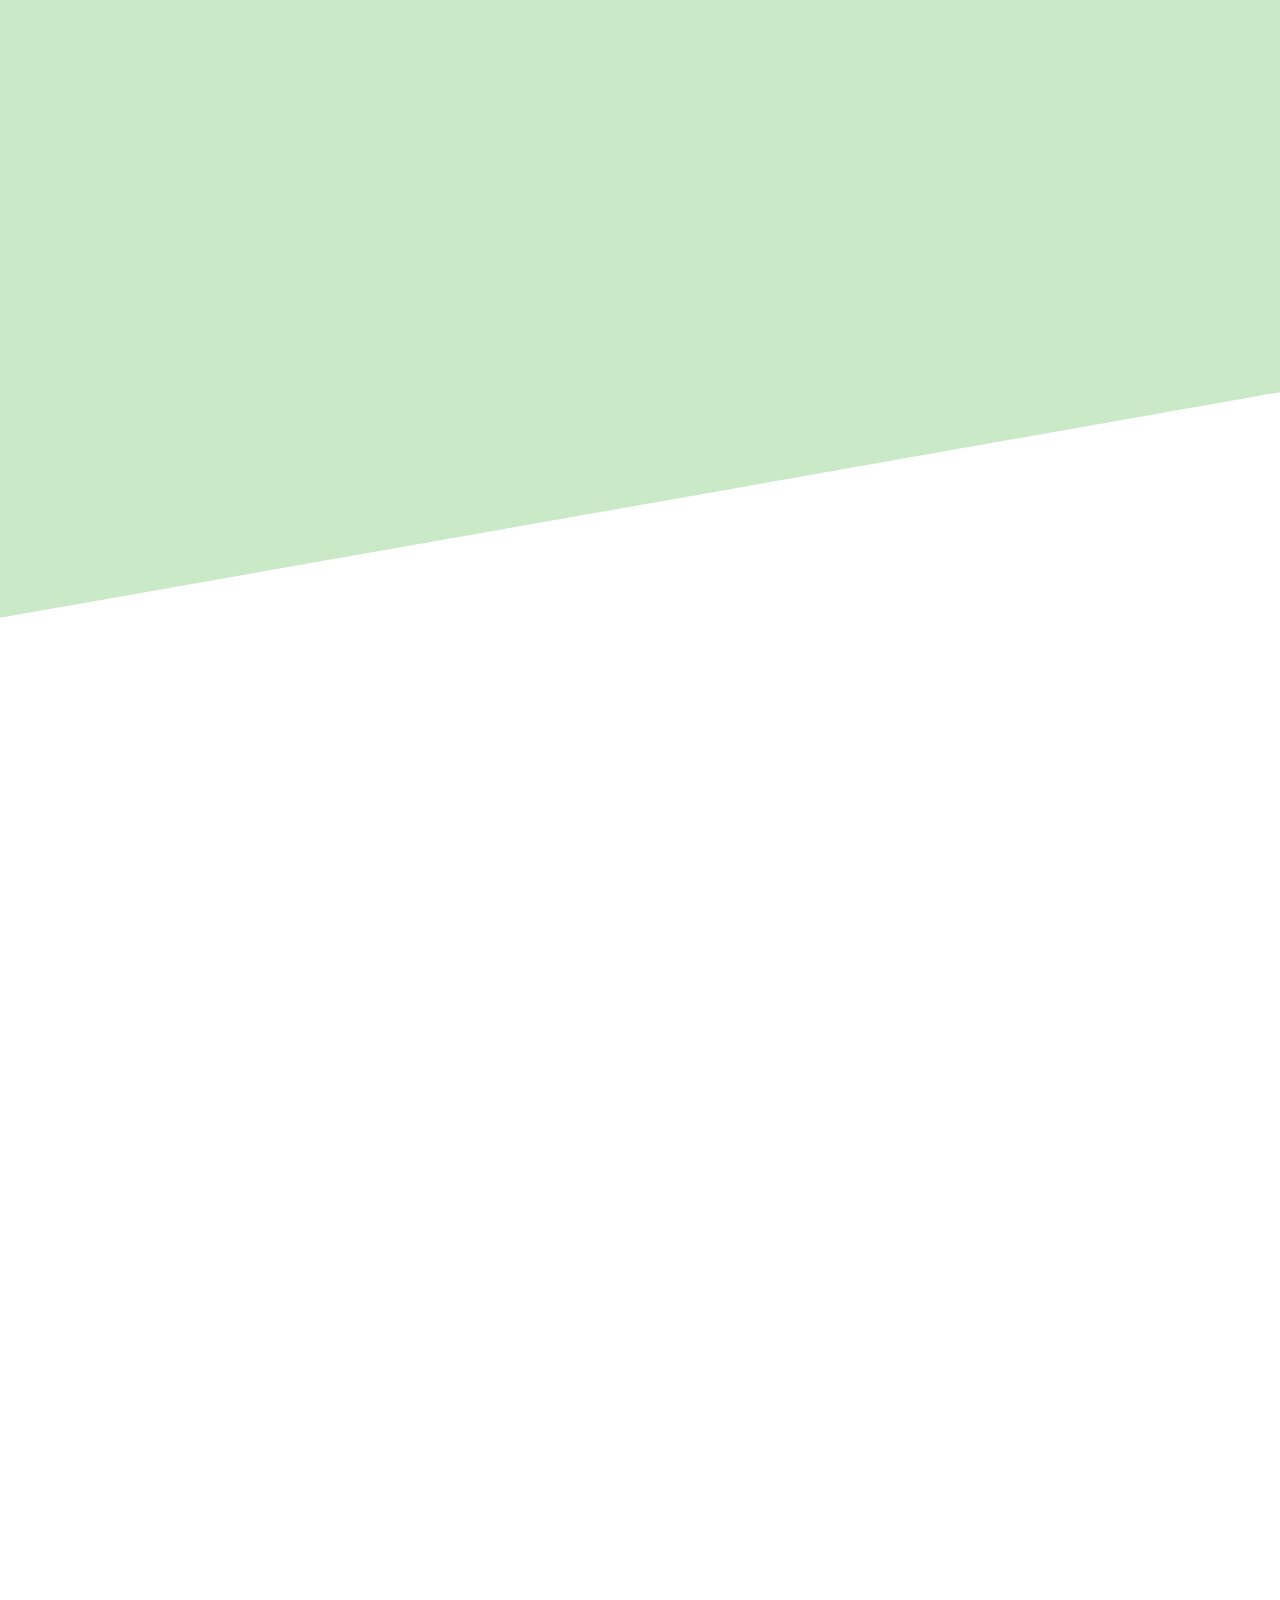
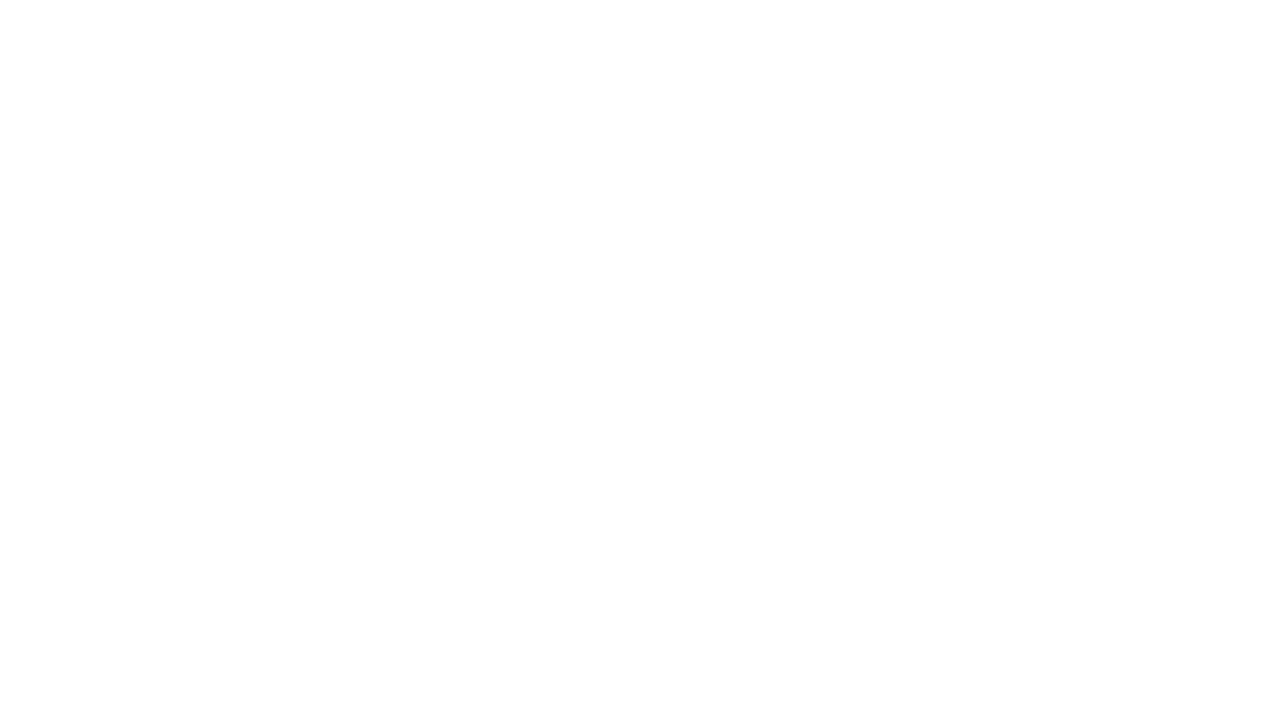
==== commit 14414a20: "hlog" ====
--- a/index.html
+++ b/index.html
@@ -248,9 +248,9 @@
                     <div class="register-controls ">
                         <div class="register-input col-12">
                             <input type="text" placeholder="Enter your email" class="effect-9">
-                            <span class="focus-border">
+                            <div class="focus-border">
                                 <i></i>
-                            </span>
+                            </div>
                         </div>
                          
                         <button class="btn">
@@ -312,7 +312,7 @@
         <!-- End Content -->
     
         <!-- Begin Footer -->
-        <footer class="footer" data-aos="zoom-in">
+        <footer class="footer" data-aos="fade-right">
             <div class="container">
                 <div class="footer-inner">
                     <div class="footer-content">
@@ -324,7 +324,7 @@
 
                         <div class="footer-info">
                             <div class="row">
-                                <div class="col-lg-3">
+                                <div class="col-lg-3 col-md-3 col-sm-3">
                                     <div class="info-content">
                                         <a href="javascript:;">Features</a>
                                         <a href="javascript:;">Pricing</a>
@@ -332,7 +332,7 @@
                                         <a href="javascript:;">Partners</a>
                                     </div>
                                 </div>
-                                <div class="col-lg-3">
+                                <div class="col-lg-3 col-md-3 col-sm-3">
                                     <div class="info-content">
                                         <a href="javascript:;">About Us</a>
                                         <a href="javascript:;">Tutorials</a>
@@ -342,7 +342,7 @@
                                         <a href="javascript:;">Case Studies</a>
                                     </div>
                                 </div>
-                                <div class="col-lg-3">
+                                <div class="col-lg-3 col-md-3 col-sm-3">
                                     <div class="info-content">
                                         <a href="javascript:;">Medium</a>
                                         <a href="javascript:;">Twitter</a>
@@ -351,7 +351,7 @@
                                         <a href="javascript:;">LinkedIn</a>
                                     </div>
                                 </div>
-                                <div class="col-lg-3">
+                                <div class="col-lg-3 col-md-3 col-sm-3">
                                     <div class="info-content">
                                         <a href="javascript:;">Contact Us</a>
                                         <a href="javascript:;">Slack</a>
--- a/lib/scss/style.css
+++ b/lib/scss/style.css
@@ -198,7 +198,8 @@
     -webkit-transform: scale(4) rotate(120deg);
     opacity: 0; } }
 .header {
-  padding-top: 20px; }
+  padding-top: 20px;
+  z-index: 9999; }
   .header .container {
     max-width: 1270px;
     width: 100%;
@@ -234,9 +235,9 @@
             content: '';
             display: inline-block;
             top: 0%;
-            right: 0px;
-            width: 28px;
-            height: 100%;
+            right: 70px;
+            width: 20px;
+            height: 68%;
             background-color: #fff;
             animation: shiny-btn1 3s linear infinite; }
           .header .container .header-wrap .header-navbar .navbar-list .navbar-item:last-child > .active-sign-in:active {
@@ -281,6 +282,16 @@
             color: #ffffff;
             font-weight: 700;
             font-style: normal; }
+
+.fixed-header {
+  position: fixed;
+  top: 0;
+  left: 0;
+  right: 0;
+  width: 100%;
+  background: #ffffff;
+  padding-bottom: 20px;
+  box-shadow: 0 0px 10px #0000001c; }
 
 .content {
   position: relative; }
@@ -427,7 +438,8 @@
             transform: translateY(-8px); }
           .content div.introduce .container div.introduce-inner div.introduce-box img {
             -webkit-transition: 0.4s ease;
-            transition: 0.4s ease; }
+            transition: 0.4s ease;
+            width: 100%; }
           .content div.introduce .container div.introduce-inner div.introduce-box:nth-child(2) {
             padding-top: 82px; }
           .content div.introduce .container div.introduce-inner div.introduce-box div.introduce-text {
@@ -494,7 +506,8 @@
             .content .user .container .user-list .user-item .user-inner .user-text {
               position: absolute;
               bottom: 0;
-              left: 27px; }
+              left: 27px;
+              text-shadow: 0 0 12px #000; }
               .content .user .container .user-list .user-item .user-inner .user-text h3 {
                 font-family: 'Raleway';
                 font-weight: 900;
@@ -666,7 +679,8 @@
 .copyright {
   padding-top: 39px;
   display: flex;
-  justify-content: space-evenly; }
+  justify-content: space-evenly;
+  align-items: center; }
   .copyright span {
     font-family: 'Raleway';
     font-weight: 700;
--- a/lib/scss/reponsive.css
+++ b/lib/scss/reponsive.css
@@ -12,7 +12,22 @@
         margin-bottom: 28px; }
       .content div.create .container div.create-inner div.create-content div.create-control .btn {
         max-width: 167px;
-        height: 56px; } }
+        height: 56px; }
+
+  .content div.video .container {
+    max-width: 900px; }
+
+  .content div.video .container div.video-wrap {
+    padding: 96px 0 0; }
+
+  .content div.introduce {
+    margin-top: -77px; }
+
+  .content div.video .container div.video-wrap div.video-clip div.video-text {
+    left: 12%; }
+
+  .footer-content .footer-logo {
+    flex: 1; } }
 @media (max-width: 1024px) {
   .header {
     padding-top: 16px; }
@@ -30,7 +45,22 @@
 
   .header .container .header-wrap .header-logo span {
     font-size: 30px;
-    margin-left: 10px; } }
+    margin-left: 10px; }
+
+  .footer-content .footer-logo span {
+    font-size: 22px; }
+
+  .info-content a {
+    font-size: 15px; }
+
+  .footer-content {
+    padding: 0 50px 74px; }
+
+  .copyright {
+    padding-top: 25px; }
+
+  .copyright span {
+    font-size: 14px; } }
 @media (max-width: 830px) {
   .content div.create .container div.create-inner {
     padding: 70px 0 0 0; }
@@ -50,7 +80,174 @@
     max-width: 144px; }
 
   .content div.create {
-    margin-bottom: 90px; } }
+    margin-bottom: 90px; }
+
+  .content div.video .container {
+    max-width: 646px; }
+
+  .content div.video .container div.video-wrap div.video-clip img {
+    height: 347px; }
+
+  .content div.video .container div.video-wrap div.video-clip div.video-text h1 {
+    font-size: 38px;
+    margin-bottom: 41px; }
+
+  .content div.video .container div.video-wrap div.video-clip div.video-text {
+    left: 16%; }
+
+  .content div.video .container div.video-wrap div.video-clip div.video-text .btn {
+    margin: 0;
+    max-width: 132px;
+    height: 42px;
+    font-size: 15px; }
+
+  .swiper-button-next::after, .swiper-button-prev::after {
+    padding: 20px;
+    height: 44px;
+    font-size: 15px;
+    line-height: 4px; }
+
+  .content div.introduce {
+    margin-top: -55px; }
+
+  .content div.introduce .container div.introduce-inner div.introduce-box,
+  .content div.introduce .container div.introduce-inner div.introduce-content {
+    margin: 0;
+    padding: 0 15px;
+    max-width: 33.3333%;
+    flex: 0 0 33.3333%; }
+
+  .content div.introduce .container div.introduce-inner div.introduce-box div.introduce-text {
+    padding: 16px;
+    font-size: 14px; }
+
+  .content div.introduce .container div.introduce-inner div.introduce-content h2 {
+    font-size: 28px;
+    line-height: 31px;
+    margin-bottom: 17px;
+    padding-top: 98px; }
+
+  .content div.introduce .container div.introduce-inner div.introduce-content p {
+    font-size: 14px;
+    line-height: 20px; }
+
+  .content div.introduce .container div.introduce-inner div.introduce-box:nth-child(2) {
+    padding-top: 54px; }
+
+  .content div.introduce .container div.introduce-inner {
+    padding: 200px 0 78px; }
+
+  .content .user .container .user-list {
+    margin: 0 5px 40px;
+    position: relative; }
+
+  .content .user .container .user-list .user-item {
+    max-width: 33.3333%;
+    flex: 0 0 33.3333%;
+    padding: 0 10px; }
+
+  .content .user .container .user-list .user-item .user-inner img {
+    height: 175px; }
+
+  .content .user .container .user-list .user-item .user-inner .user-text h3 {
+    font-size: 26px;
+    line-height: 26px;
+    letter-spacing: 1.05px; }
+
+  .content .user .container .user-list .user-item .user-inner .user-text span {
+    font-size: 16px;
+    line-height: 22px; }
+
+  .content .user {
+    padding-top: 24px; }
+
+  .content div.register .container {
+    max-width: 622px; }
+
+  .content div.register .container h1 {
+    font-size: 28px;
+    line-height: 36px;
+    margin-bottom: 25px; }
+
+  .content div.register .container div.register-controls div.register-input {
+    max-width: 275px;
+    height: 100%; }
+
+  .content div.register .container div.register-controls div.register-input input {
+    height: 42px; }
+
+  .content div.register .container div.register-controls div.register-input input::placeholder {
+    font-size: 14px; }
+
+  .content div.register .container div.register-controls button {
+    max-width: 144px;
+    height: 42px;
+    font-size: 14px;
+    line-height: 0;
+    margin: 0 0 0 17px; }
+
+  .content div.register .container div.register-controls {
+    font-size: 13px; }
+
+  .content div.register .container span {
+    font-size: 16px;
+    margin-bottom: 50px; }
+
+  .content .brand .container ul.brand-list {
+    margin-bottom: 98px; }
+
+  .content .brand .container {
+    max-width: 646px; }
+
+  .content .brand .container h1 {
+    font-size: 26px;
+    line-height: 28px; }
+
+  .content .brand .container ul.brand-list li.brand-item img {
+    max-width: 104px; }
+
+  .content .plan {
+    text-align: center;
+    padding: 45px 0 59px; }
+
+  .content .plan .container h1 {
+    font-size: 42px;
+    line-height: 56px;
+    letter-spacing: 1.05px; }
+
+  .content .plan .container .btn {
+    max-width: 131px;
+    height: 42px;
+    font-size: 15px; }
+
+  .footer .container {
+    max-width: 742px; }
+
+  .footer-content {
+    display: flex;
+    padding: 0 46px 49px; }
+
+  .footer-content .footer-logo {
+    flex: 1; }
+
+  .footer-content .footer-logo img {
+    margin-top: 6px;
+    width: 30px; }
+
+  .footer-content .footer-logo span {
+    font-size: 20px; }
+
+  .info-content a {
+    font-size: 14px; }
+
+  .copyright {
+    padding-top: 25px; }
+
+  .footer .container .footer-inner {
+    padding: 47px 0 30px; }
+
+  .copyright span {
+    font-size: 11px; } }
 @media (max-width: 786px) {
   .content div.create .container div.create-inner div.create-content h1 {
     font-size: 41px;
@@ -113,7 +310,11 @@
 
   .content div.create .container div.create-inner div.create-image {
     text-align: right;
-    height: 250px; } }
+    height: 250px; }
+
+  .footer-content {
+    display: flex;
+    padding: 0 26px 49px; } }
 @media (max-width: 668px) {
   .content div.create .container div.create-inner div.create-image img {
     width: 57.5%;
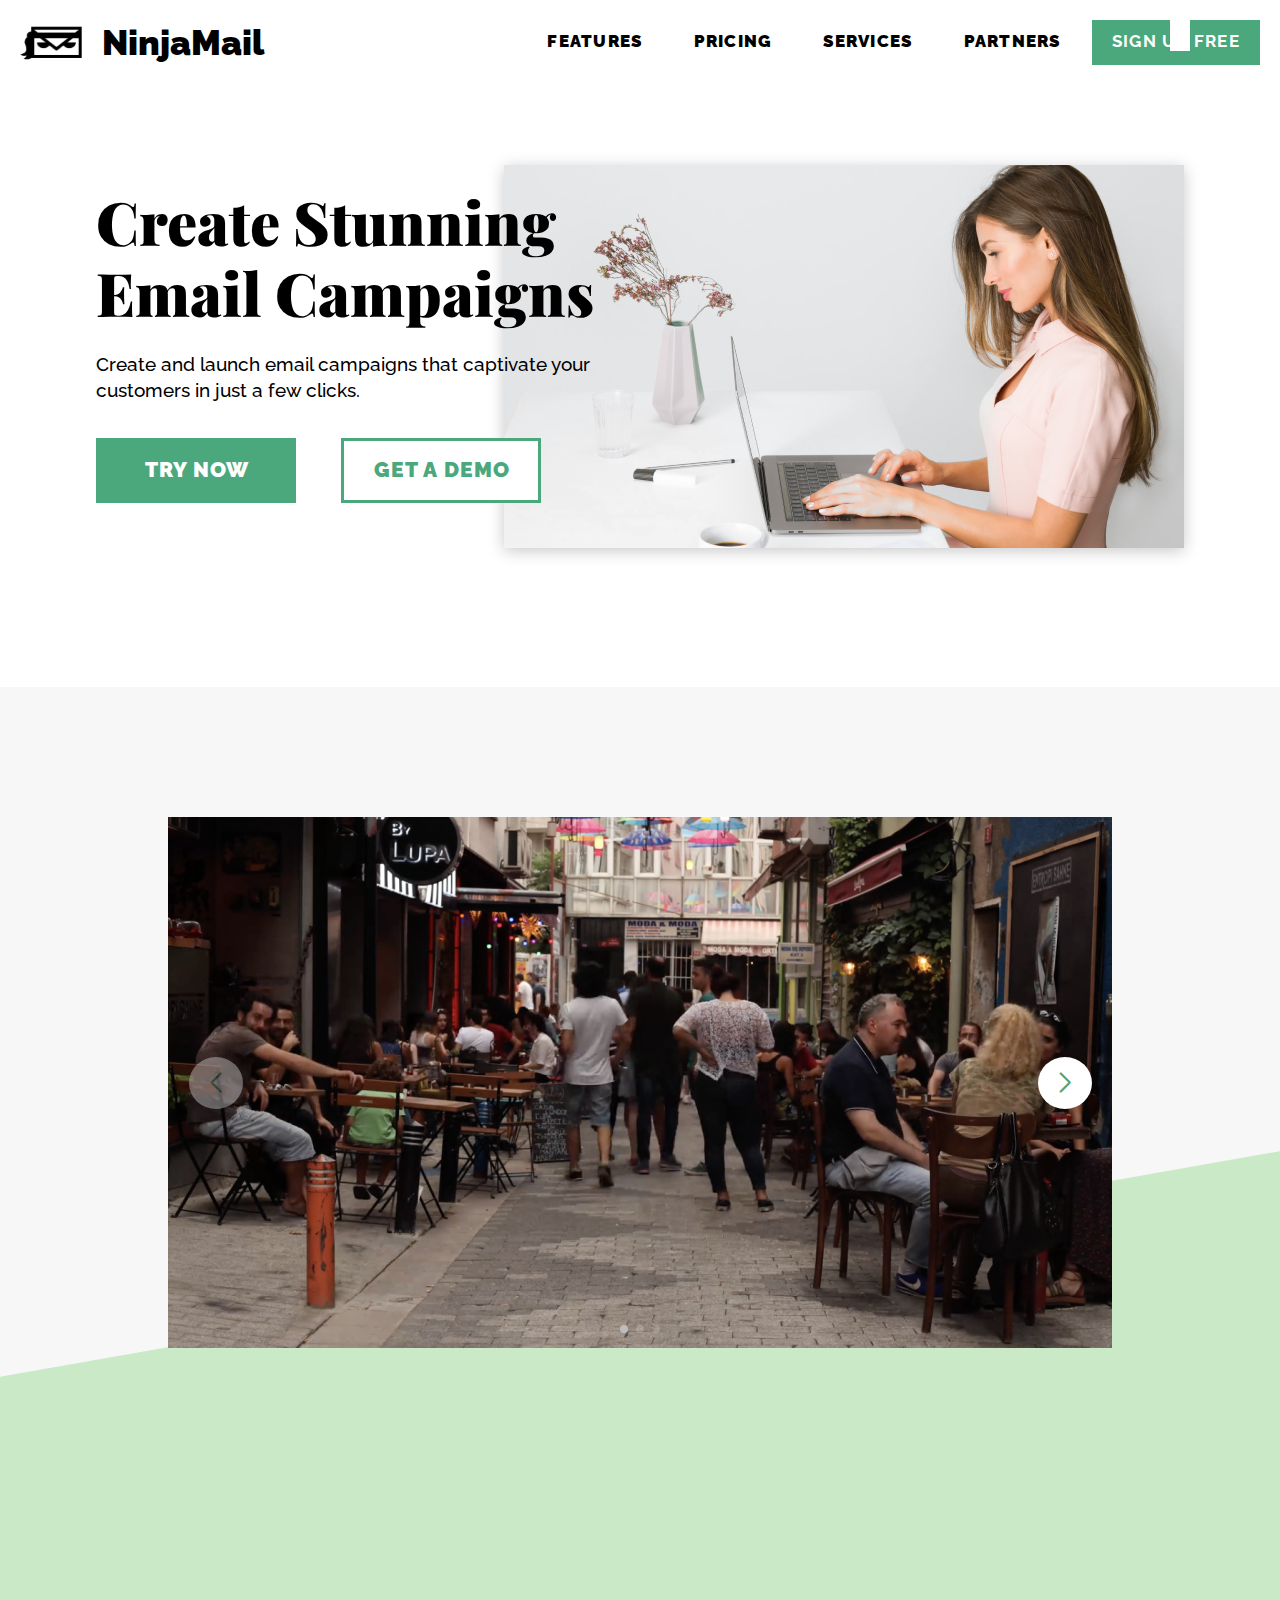
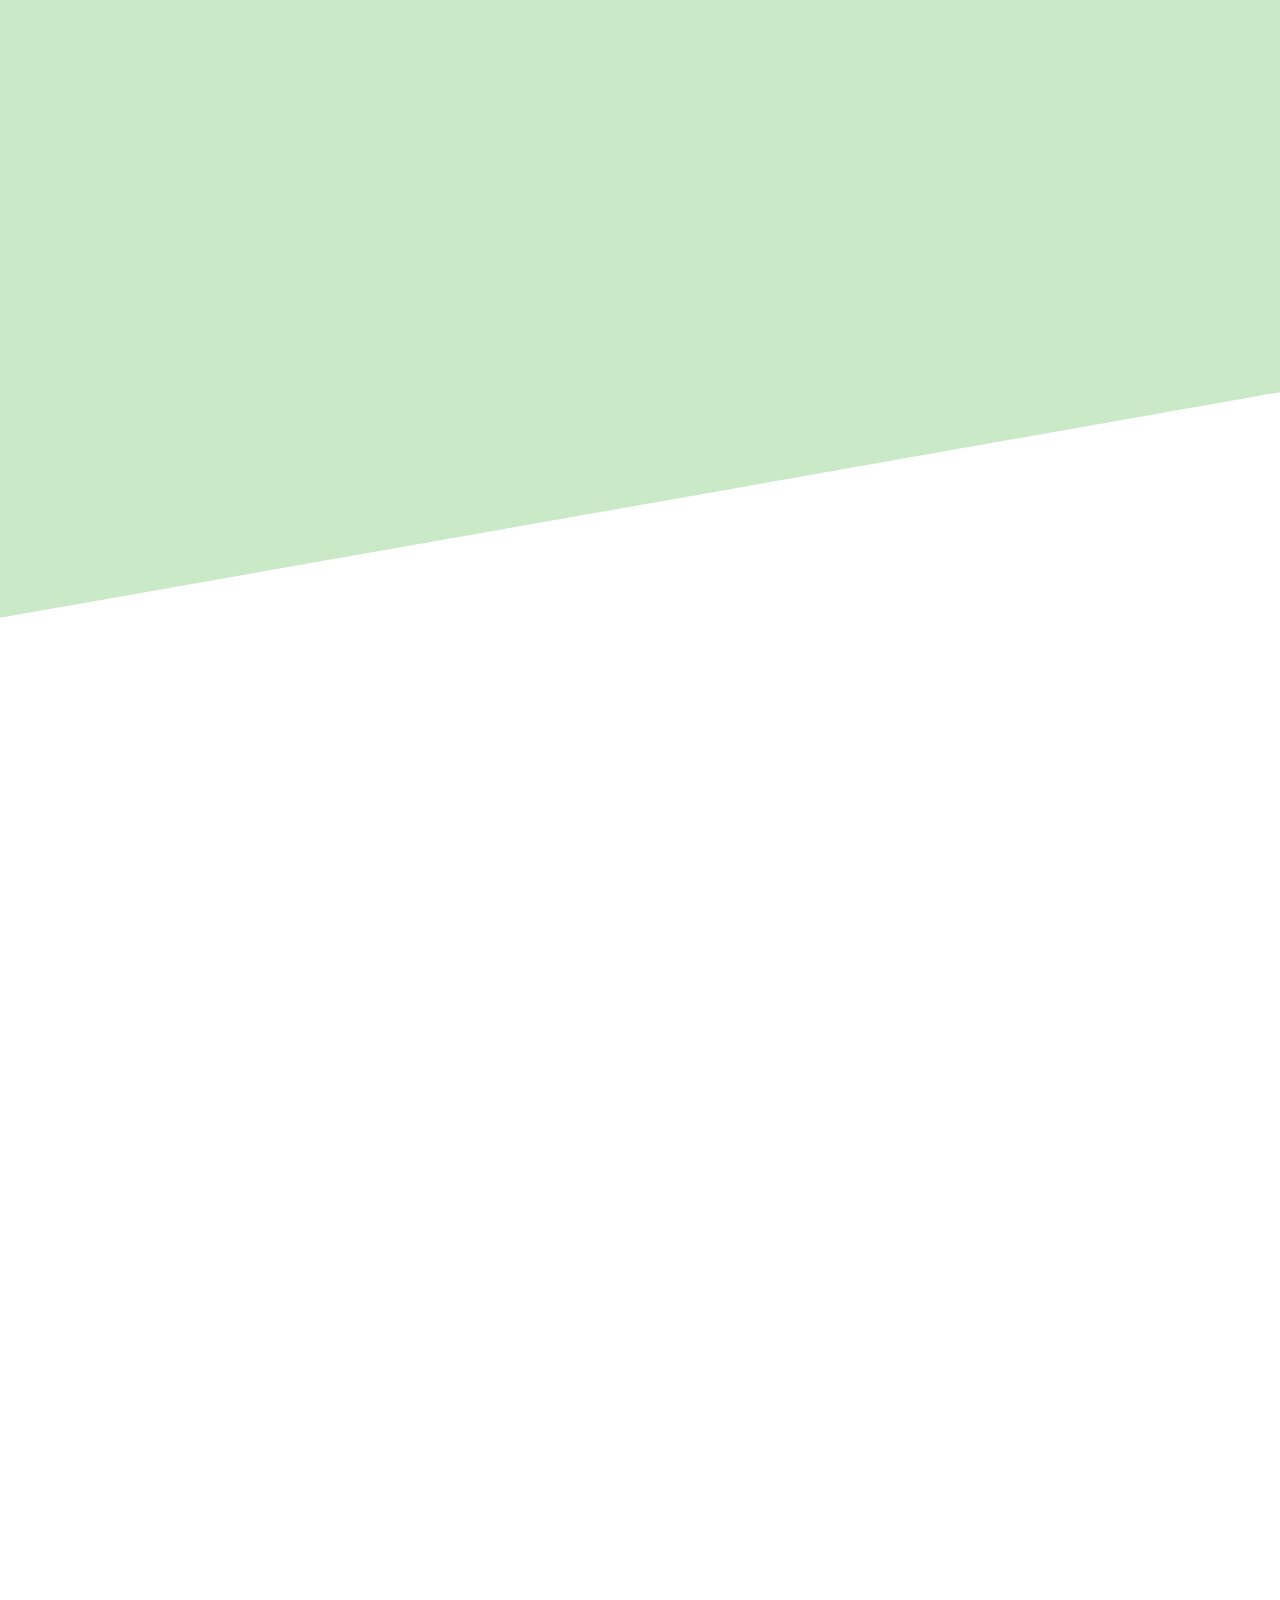
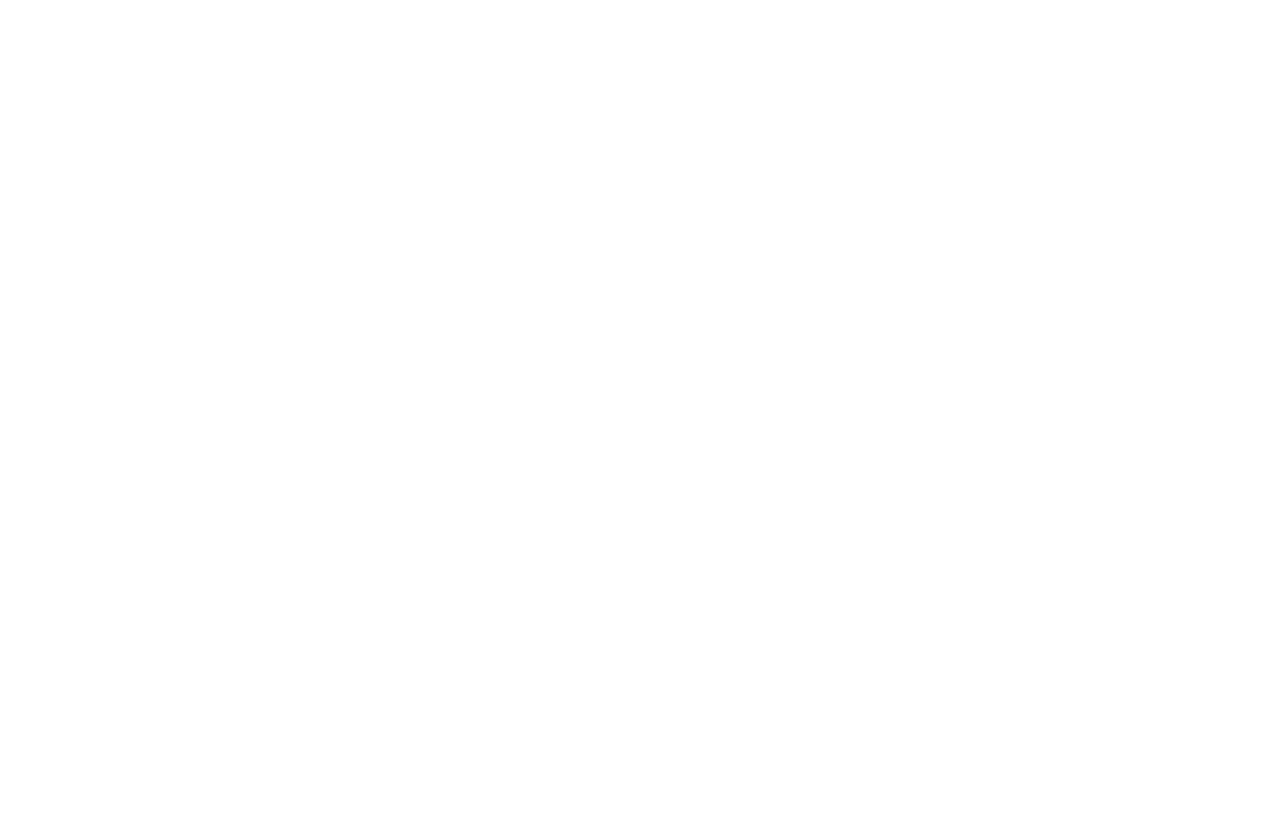
==== commit 9e84a897: "hlog" ====
--- a/index.html
+++ b/index.html
@@ -82,13 +82,26 @@
                                     GET A DEMO
                                 </button>
                             </div>
-    
-                        </div>
-
+                        </div>
+
+                        
                         <div class="create-image animate__animated animate__fadeInRight">
                             <img src="./img/background-01.png" alt="">
                         </div>
-    
+                        
+                        <div class="create-text__mb">
+                            <p>Create and launch email campaigns that captivate
+                                your customers in just a few clicks.</p>
+        
+                            <div class="create-control">
+                                <button class="btn ">
+                                    TRY NOW
+                                </button>
+                                <button class="btn btn-style508">
+                                    GET A DEMO
+                                </button>
+                            </div>
+                        </div>
                     </div>
                 </div>
             </div>
@@ -253,12 +266,14 @@
                             </div>
                         </div>
                          
+                        <span class="register-text__mb">Thanks! Email received.</span>
+
                         <button class="btn">
                             JOIN OUR LIST
                         </button>
                     </div>
 
-                    <span>Thanks! Email received.</span>
+                    <span class="register-text">Thanks! Email received.</span>
                 </div>
             </div>
             <!-- End -->
@@ -324,7 +339,7 @@
 
                         <div class="footer-info">
                             <div class="row">
-                                <div class="col-lg-3 col-md-3 col-sm-3">
+                                <div class="col-lg-3 col-md-3 col-sm-3 col-6 mb-3">
                                     <div class="info-content">
                                         <a href="javascript:;">Features</a>
                                         <a href="javascript:;">Pricing</a>
@@ -332,7 +347,7 @@
                                         <a href="javascript:;">Partners</a>
                                     </div>
                                 </div>
-                                <div class="col-lg-3 col-md-3 col-sm-3">
+                                <div class="col-lg-3 col-md-3 col-sm-3 col-6 mb-3">
                                     <div class="info-content">
                                         <a href="javascript:;">About Us</a>
                                         <a href="javascript:;">Tutorials</a>
@@ -342,7 +357,7 @@
                                         <a href="javascript:;">Case Studies</a>
                                     </div>
                                 </div>
-                                <div class="col-lg-3 col-md-3 col-sm-3">
+                                <div class="col-lg-3 col-md-3 col-sm-3 col-6 mb-3">
                                     <div class="info-content">
                                         <a href="javascript:;">Medium</a>
                                         <a href="javascript:;">Twitter</a>
@@ -351,7 +366,7 @@
                                         <a href="javascript:;">LinkedIn</a>
                                     </div>
                                 </div>
-                                <div class="col-lg-3 col-md-3 col-sm-3">
+                                <div class="col-lg-3 col-md-3 col-sm-3 col-6 mb-3">
                                     <div class="info-content">
                                         <a href="javascript:;">Contact Us</a>
                                         <a href="javascript:;">Slack</a>
@@ -396,9 +411,9 @@
     <!-- Initialize Swiper -->
     <script>
       var swiper = new Swiper(".mySwiper", {
-        autoplay: {
-            delay: 5000,
-        },
+        // autoplay: {
+        //     delay: 5000,
+        // },
 
         cssMode: true,
         navigation: {
--- a/lib/scss/style.css
+++ b/lib/scss/style.css
@@ -366,6 +366,8 @@
             width: 62.5%;
             height: 100%;
             box-shadow: 0px 3px 15px #00000038; }
+  .content .create-text__mb {
+    display: none; }
   .content div.video {
     background: #f7f7f7;
     position: relative; }
@@ -394,19 +396,22 @@
           .content div.video .container div.video-wrap div.video-clip div.video-text {
             position: absolute;
             top: 30%;
-            left: 15%;
+            left: 0%;
             transform: translate(-50%, -50%);
             display: flex;
             flex-direction: column;
             justify-content: center;
             align-items: center;
             display: none;
-            z-index: 1; }
+            z-index: 1;
+            width: 100%;
+            padding: 0 80px; }
             .content div.video .container div.video-wrap div.video-clip div.video-text h1 {
               font-family: 'Playfair Display';
               font-weight: 900;
               font-size: 60px;
               font-style: normal;
+              text-shadow: 0 0 10px #000000;
               margin-bottom: 61px;
               line-height: 80px;
               color: #ffffff; }
@@ -583,6 +588,8 @@
         font-weight: 500;
         font-family: 'Raleway';
         font-size: 21px; }
+  .content .register-text__mb {
+    display: none; }
   .content .brand {
     text-align: center; }
     .content .brand .container {
--- a/lib/scss/reponsive.css
+++ b/lib/scss/reponsive.css
@@ -23,9 +23,6 @@
   .content div.introduce {
     margin-top: -77px; }
 
-  .content div.video .container div.video-wrap div.video-clip div.video-text {
-    left: 12%; }
-
   .footer-content .footer-logo {
     flex: 1; } }
 @media (max-width: 1024px) {
@@ -61,6 +58,16 @@
 
   .copyright span {
     font-size: 14px; } }
+@media (max-width: 992px) {
+  .content div.video .container div.video-wrap div.video-clip div.video-text h1 {
+    font-size: 52px; }
+
+  .content .user .container .user-list .user-item {
+    max-width: 33.3333%;
+    flex: 0 0 33.3333%; }
+
+  .content .user .container .user-list .user-item .user-inner img {
+    height: 186px; } }
 @media (max-width: 830px) {
   .content div.create .container div.create-inner {
     padding: 70px 0 0 0; }
@@ -91,9 +98,6 @@
   .content div.video .container div.video-wrap div.video-clip div.video-text h1 {
     font-size: 38px;
     margin-bottom: 41px; }
-
-  .content div.video .container div.video-wrap div.video-clip div.video-text {
-    left: 16%; }
 
   .content div.video .container div.video-wrap div.video-clip div.video-text .btn {
     margin: 0;
@@ -109,6 +113,10 @@
 
   .content div.introduce {
     margin-top: -55px; }
+
+  .content div.video .container div.video-wrap div.video-clip div.video-text {
+    position: absolute;
+    top: 24%; }
 
   .content div.introduce .container div.introduce-inner div.introduce-box,
   .content div.introduce .container div.introduce-inner div.introduce-content {
@@ -228,7 +236,8 @@
     padding: 0 46px 49px; }
 
   .footer-content .footer-logo {
-    flex: 1; }
+    flex: 1;
+    margin-bottom: 16px; }
 
   .footer-content .footer-logo img {
     margin-top: 6px;
@@ -317,10 +326,286 @@
     padding: 0 26px 49px; } }
 @media (max-width: 668px) {
   .content div.create .container div.create-inner div.create-image img {
-    width: 57.5%;
     object-fit: cover; }
 
   .header .container .header-wrap .header-navbar .navbar-list > .navbar-item:first-child {
-    display: none; } }
+    display: none; }
+
+  .content div.video::before {
+    display: none; }
+
+  .content div.video {
+    padding-bottom: 200px; }
+
+  .content div.introduce .container div.introduce-inner {
+    padding: 0px 0 78px; }
+
+  .content div.introduce .container div.introduce-inner div.introduce-box, .content div.introduce .container div.introduce-inner div.introduce-content {
+    margin: 0;
+    padding: 0 15px;
+    max-width: 50%;
+    flex: 0 0 50%; }
+
+  .content div.introduce .container div.introduce-inner {
+    flex-wrap: wrap; }
+
+  .content div.introduce .container div.introduce-inner div.introduce-box:first-child {
+    position: relative;
+    top: -90px; }
+
+  .content div.introduce .container div.introduce-inner div.introduce-box:nth-child(2) {
+    padding-top: 110px; }
+
+  .content div.introduce .container div.introduce-inner div.introduce-content h2 {
+    font-size: 35px;
+    line-height: 40px;
+    margin-bottom: 17px;
+    padding-top: 40px; }
+
+  .content div.introduce .container div.introduce-inner div.introduce-content p {
+    font-size: 18px;
+    line-height: 25px; }
+
+  .content div.introduce .container div.introduce-inner div.introduce-content {
+    margin: 0;
+    padding: 0 15px;
+    max-width: 75%;
+    flex: 0 0 75%; }
+
+  .content .user {
+    padding: 0; }
+
+  .content .user .container .user-list {
+    flex-wrap: wrap;
+    padding: 0 50px; }
+
+  .content .user .container .user-list .user-item {
+    max-width: 100%;
+    flex: 0 0 100%;
+    padding-bottom: 21px; }
+
+  .content .user .container .user-list .user-item .user-inner img {
+    height: 100%;
+    max-width: 100%; }
+
+  .content .brand .container ul.brand-list {
+    flex-wrap: wrap;
+    margin: 0 -15px 58px;
+    justify-content: center; }
+
+  li.brand-item {
+    max-width: 50%;
+    flex: 50%;
+    padding: 0 15px 30px; }
+
+  .content .plan .container h1 {
+    font-size: 32px;
+    line-height: 27px; }
+
+  .content .plan {
+    text-align: center;
+    padding: 45px 0 40px; }
+
+  .content div.register .container h1 {
+    margin-bottom: 20px; } }
+@media (max-width: 606px) {
+  .content div.video .container div.video-wrap div.video-clip div.video-text {
+    padding: 0 60px; }
+
+  .swiper-button-next::after, .swiper-button-prev::after {
+    right: 16px; }
+
+  .swiper-button-prev, .swiper-rtl .swiper-button-next {
+    left: 2px;
+    right: auto; }
+
+  .content div.video .container div.video-wrap div.video-clip div.video-text h1 {
+    font-size: 28px;
+    margin-bottom: 12px; }
+
+  .content div.create .container div.create-inner div.create-image img {
+    object-fit: cover;
+    width: 100%; }
+
+  .content div.create .container div.create-inner div.create-content p,
+  .content div.create .container div.create-inner div.create-content div.create-control {
+    display: none; }
+
+  .content .create-text__mb {
+    display: block;
+    margin-top: 16px; }
+    .content .create-text__mb .create-control {
+      display: flex;
+      justify-content: space-between; }
+      .content .create-text__mb .create-control .btn {
+        margin: 0;
+        max-width: 180px;
+        height: 50px;
+        font-size: 18px; }
+
+  .content div.create .container div.create-inner div.create-content {
+    top: 5%;
+    text-shadow: 0 0 1px black; }
+
+  .content div.create {
+    margin-bottom: 36px; }
+
+  .content div.video .container div.video-wrap {
+    padding: 60px 0 0; }
+
+  .content div.introduce {
+    margin-top: -50px; }
+
+  .content div.video .container div.video-wrap div.video-clip img {
+    height: 272px; } }
+@media (max-width: 588px) {
+  .header .container .header-wrap .header-navbar .navbar-list > .navbar-item:nth-child(2) {
+    display: none; }
+
+  .swiper-button-next::after, .swiper-button-prev::after {
+    padding: 16px;
+    height: 35px; }
+
+  .swiper-button-next, .swiper-rtl .swiper-button-prev {
+    right: 0px;
+    left: auto; }
+
+  .swiper-button-prev, .swiper-rtl .swiper-button-next {
+    left: -4px;
+    right: auto; }
+
+  .content div.video .container div.video-wrap div.video-clip div.video-text {
+    padding: 0 50px; }
+
+  .content div.video .container div.video-wrap {
+    padding: 34px 0 0; }
+
+  .content div.introduce {
+    margin-top: -44px; }
+
+  .footer-content {
+    flex-direction: column; }
+
+  .copyright {
+    padding-top: 20px;
+    flex-direction: column;
+    align-items: self-start; }
+
+  .copyright-box {
+    display: flex;
+    flex-direction: column;
+    margin-top: 10px; }
+
+  .footer .container .footer-inner {
+    padding: 40px 0 20px; }
+
+  .footer-content {
+    display: flex;
+    padding: 0 26px 0px; }
+
+  .content div.register .container h1 {
+    font-size: 23px; } }
+@media (max-width: 500px) {
+  .header .container .header-wrap .header-navbar .navbar-list > .navbar-item:nth-child(3) {
+    display: none; }
+
+  .content div.create .container div.create-inner div.create-content {
+    max-width: 300px; }
+
+  .content .create-text__mb .create-control .btn {
+    margin: 0;
+    max-width: 143px;
+    height: 40px;
+    font-size: 14px; }
+
+  .content div.introduce {
+    margin-top: -38px; }
+
+  .content div.video .container div.video-wrap div.video-clip div.video-text h1 {
+    font-size: 24px;
+    margin-bottom: 4px; }
+
+  .content div.video .container div.video-wrap div.video-clip img {
+    height: 264px; }
+
+  .content div.video .container div.video-wrap div.video-clip div.video-text {
+    position: absolute;
+    top: 16%; }
+
+  .content div.introduce .container div.introduce-inner div.introduce-box, .content div.introduce .container div.introduce-inner div.introduce-content {
+    margin: 0;
+    padding: 0 15px;
+    max-width: 80%;
+    flex: 0 0 80%; }
+
+  .content div.introduce .container div.introduce-inner div.introduce-box:nth-child(2) {
+    padding-top: 0; }
+
+  .content div.introduce .container div.introduce-inner div.introduce-box:nth-child(2) {
+    padding-top: 0px;
+    margin: -40px 0 0 20%; }
+
+  .content div.introduce .container div.introduce-inner div.introduce-content {
+    margin: 0;
+    padding: 0 15px;
+    max-width: 100%;
+    flex: 0 0 100%; }
+
+  .content div.register .container div.register-controls {
+    display: flex;
+    flex-direction: column;
+    justify-content: space-between; }
+
+  .content div.register .container span.register-text {
+    display: none; }
+
+  .content div.register .container span.register-text__mb {
+    margin: 10px 0;
+    padding: 0; }
+
+  .content div.register .container div.register-controls {
+    margin-bottom: 54px; } }
+@media (max-width: 430px) {
+  .content div.video .container div.video-wrap div.video-clip div.video-text h1 {
+    font-size: 22px;
+    margin-bottom: 0px; }
+
+  .content div.video .container div.video-wrap div.video-clip div.video-text .btn {
+    margin: 0;
+    max-width: 100px;
+    height: 26px;
+    font-size: 11px; }
+
+  .content .user .container .user-list {
+    margin: 0 0 40px; }
+
+  .content .user .container .user-list .user-item .user-inner .user-text h3 {
+    font-size: 22px;
+    line-height: 28px; }
+
+  .content .user .container .user-list .user-item .user-inner .user-text {
+    left: 17px; } }
+@media (max-width: 406px) {
+  .header .container .header-wrap .header-navbar .navbar-list > .navbar-item:nth-child(4) {
+    display: none; }
+
+  .content .create-text__mb p {
+    font-size: 14px;
+    line-height: 20px; }
+
+  .content div.introduce {
+    margin-top: -32px; } }
+@media (max-width: 375px) {
+  .content div.create .container div.create-inner div.create-content {
+    max-width: 280px; }
+
+  .content div.create .container div.create-inner div.create-content h1 {
+    font-size: 36px; }
+
+  .content div.video .container div.video-wrap div.video-clip div.video-text h1 {
+    font-size: 20px; }
+
+  .content div.register .container {
+    max-width: 307px; } }
 
 /*# sourceMappingURL=reponsive.css.map */
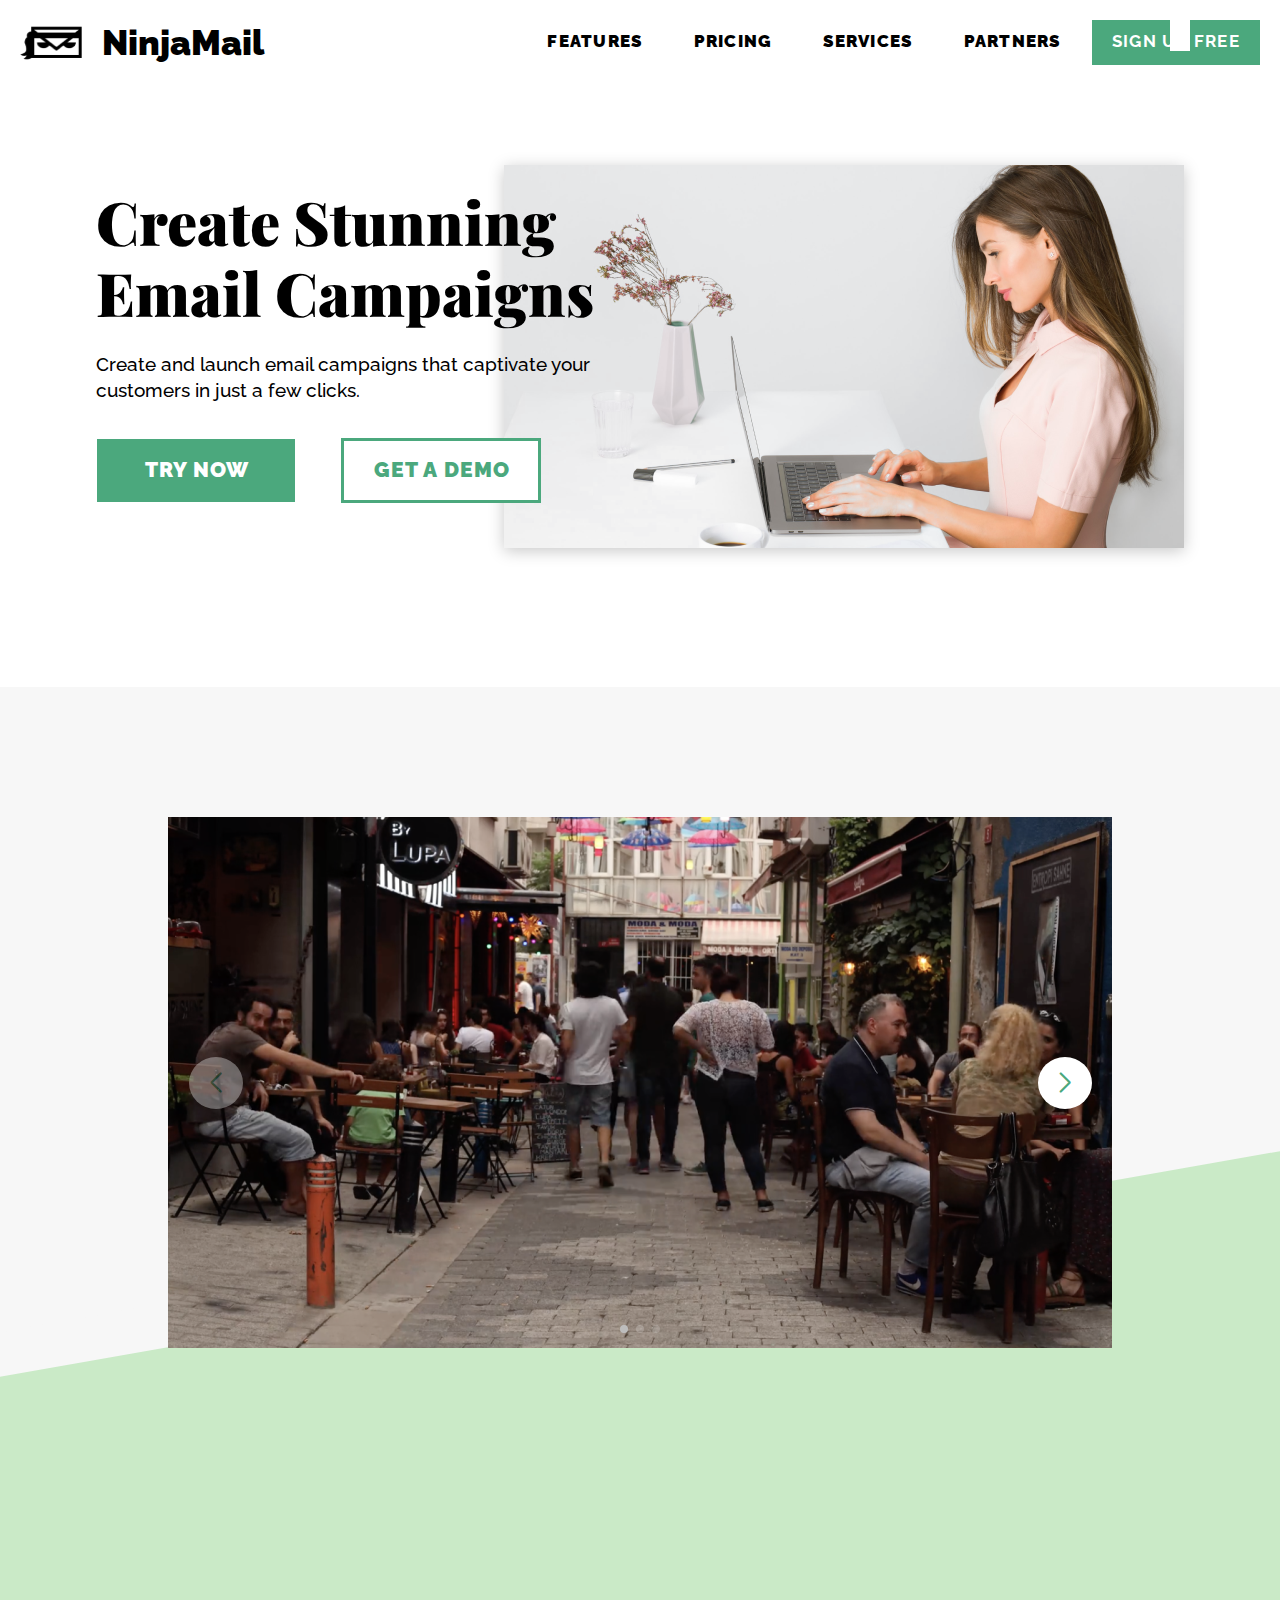
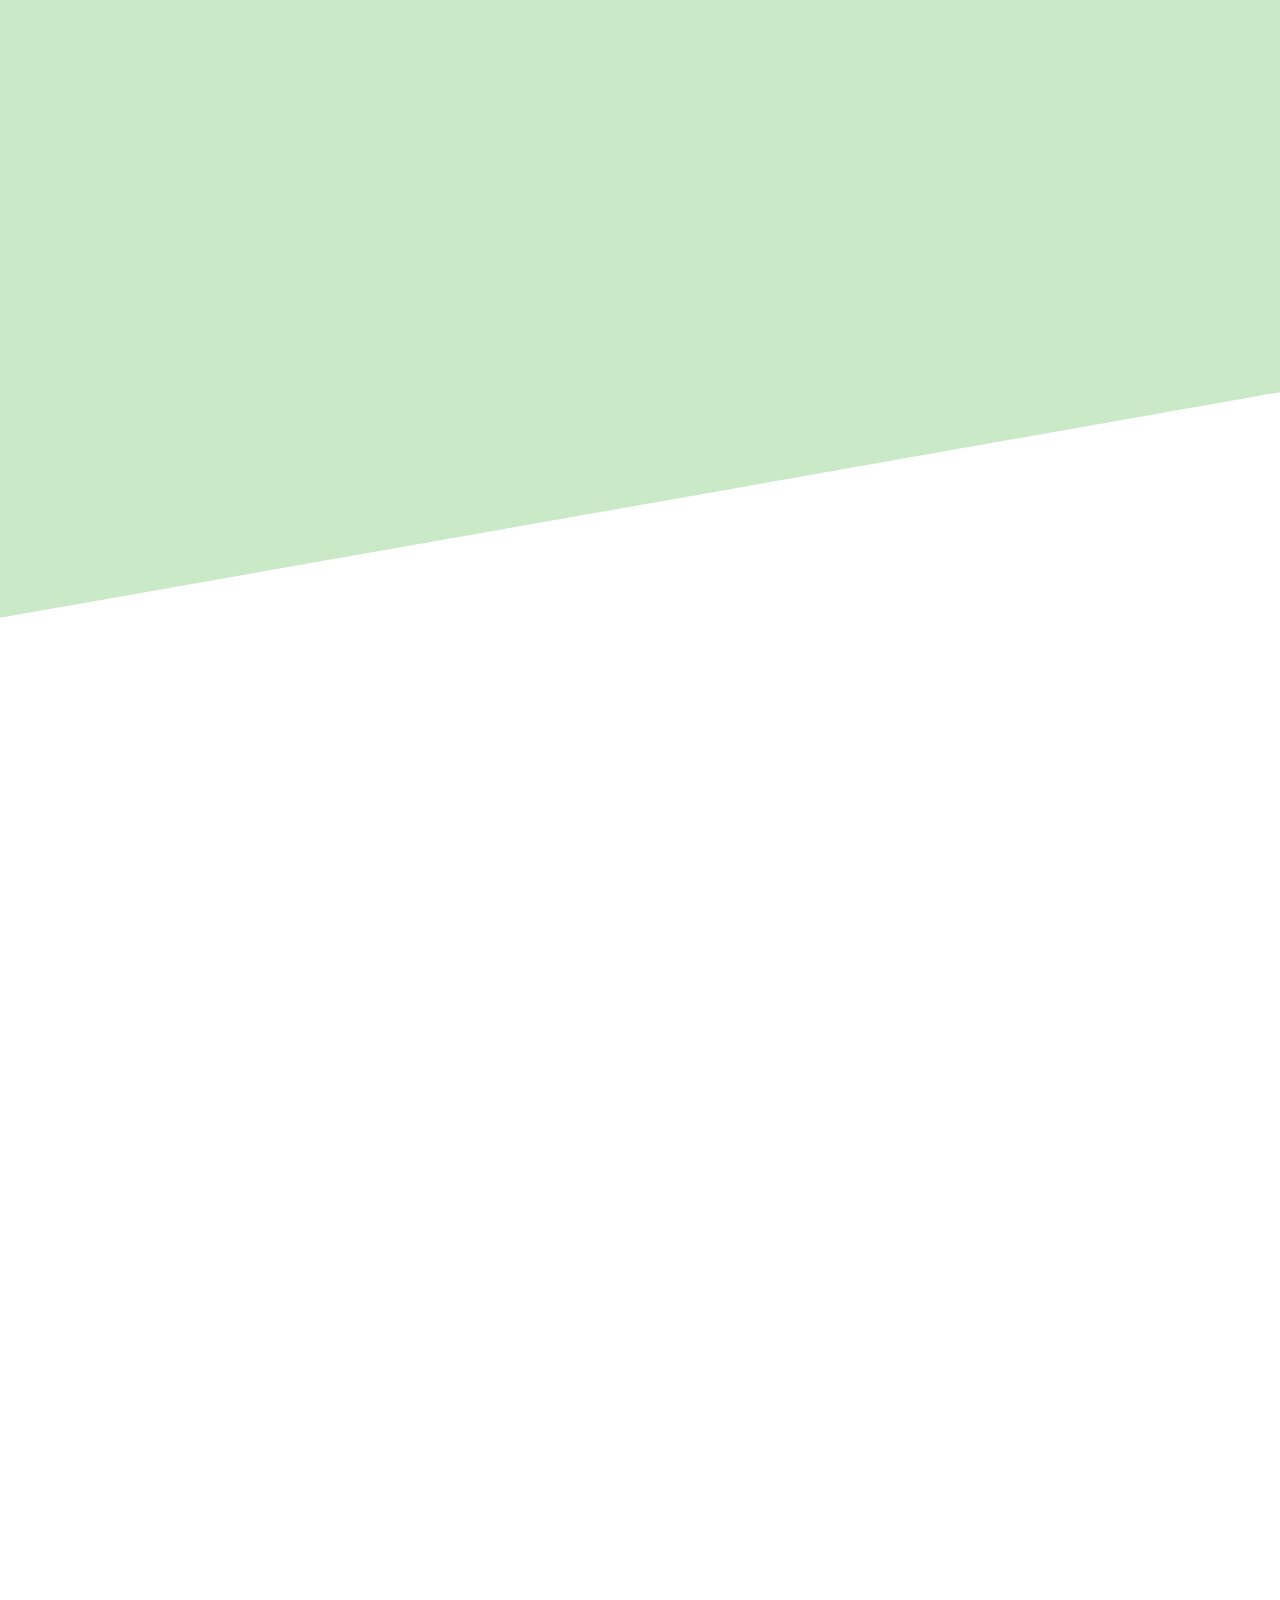
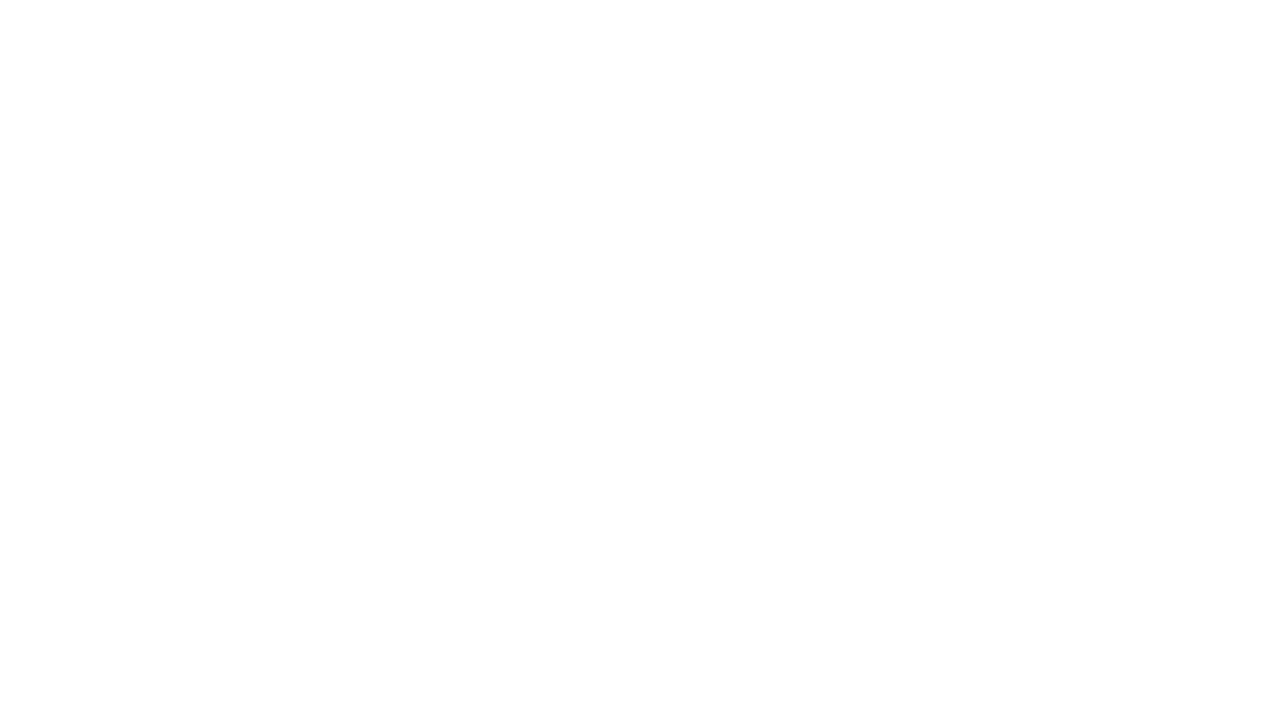
==== commit 8c8a7abc: "hlog" ====
--- a/index.html
+++ b/index.html
@@ -75,10 +75,10 @@
                             your customers in just a few clicks.</p>
     
                             <div class="create-control">
-                                <button class="btn ">
+                                <button class="btn btn-4">
                                     TRY NOW
                                 </button>
-                                <button class="btn btn-style508">
+                                <button class="btn">
                                     GET A DEMO
                                 </button>
                             </div>
@@ -120,8 +120,12 @@
                                         <div class="video-text">
                                             <h1>Reach More Customers</h1>
                                             
-                                            <button class="btn">
-                                                LEARN HOW
+                                            <button class="btn btn-2">
+                                                <div class="eff-2"></div>
+
+                                                <span>
+                                                    LEARN HOW
+                                                </span>
                                             </button>
                                         </div>
                                     </div>
@@ -131,8 +135,12 @@
                                         <div class="video-text">
                                             <h1>Reach More Customers</h1>
                                             
-                                            <button class="btn">
-                                                LEARN HOW
+                                            <button class="btn btn-2">
+                                                <div class="eff-2"></div>
+
+                                                <span>
+                                                    LEARN HOW
+                                                </span>
                                             </button>
                                         </div>
                                     </div>
@@ -142,8 +150,12 @@
                                         <div class="video-text">
                                             <h1>Reach More Customers</h1>
                                             
-                                            <button class="btn">
-                                                LEARN HOW
+                                            <button class="btn btn-2">
+                                                <div class="eff-2"></div>
+
+                                                <span>
+                                                    LEARN HOW
+                                                </span>
                                             </button>
                                         </div>
                                     </div>
@@ -258,7 +270,7 @@
                         Learn how others are reaching their audience easier than ever before.
                     </h1>
 
-                    <div class="register-controls ">
+                    <div class="register-controls">
                         <div class="register-input col-12">
                             <input type="text" placeholder="Enter your email" class="effect-9">
                             <div class="focus-border">
@@ -395,7 +407,7 @@
 
         <!-- BackToTop -->
         <div class="comeback"  >
-            <a href="#main" type="button"  id="comeback">
+            <a href="#main" type="button" class="btn-5" id="comeback">
                 TOP
             </a>
         </div>
@@ -411,9 +423,9 @@
     <!-- Initialize Swiper -->
     <script>
       var swiper = new Swiper(".mySwiper", {
-        // autoplay: {
-        //     delay: 5000,
-        // },
+        autoplay: {
+            delay: 6000,
+        },
 
         cssMode: true,
         navigation: {
--- a/lib/scss/style.css
+++ b/lib/scss/style.css
@@ -345,21 +345,18 @@
               border-radius: 0;
               display: flex;
               align-items: center;
-              justify-content: center; }
+              justify-content: center;
+              position: relative; }
               .btn:nth-child(2) {
                 background-color: #ffffff;
                 border: 3px solid #4BA87D;
                 color: #4BA87D; }
                 .btn:nth-child(2):hover {
-                  background-color: #4BA87D;
+                  background: #4BA87D;
                   color: #ffffff; }
               .btn:nth-child(1) {
                 background-color: #4BA87D;
                 color: #ffffff; }
-                .btn:nth-child(1):hover {
-                  background: transparent;
-                  color: #4BA87D;
-                  border: 3px solid #4BA87D; }
         .content div.create .container div.create-inner div.create-image {
           text-align: right; }
           .content div.create .container div.create-inner div.create-image img {
@@ -416,7 +413,16 @@
               line-height: 80px;
               color: #ffffff; }
             .content div.video .container div.video-wrap div.video-clip div.video-text .btn {
-              border: none; }
+              border: none;
+              cursor: pointer;
+              position: relative;
+              box-sizing: border-box;
+              overflow: hidden; }
+              .content div.video .container div.video-wrap div.video-clip div.video-text .btn:hover .eff-2 {
+                top: 0; }
+              .content div.video .container div.video-wrap div.video-clip div.video-text .btn:hover span {
+                color: #ffffff;
+                z-index: 10; }
   .content div.introduce {
     z-index: 1;
     margin-top: -84px;
@@ -573,7 +579,8 @@
         .content div.register .container div.register-controls button {
           margin: 0 0 0 27px;
           background: #4BA87D;
-          color: #ffffff; }
+          color: #ffffff;
+          transition: all .3s linear; }
           .content div.register .container div.register-controls button:hover {
             background: transparent;
             color: #4BA87D;
@@ -588,8 +595,6 @@
         font-weight: 500;
         font-family: 'Raleway';
         font-size: 21px; }
-  .content .register-text__mb {
-    display: none; }
   .content .brand {
     text-align: center; }
     .content .brand .container {
@@ -740,4 +745,55 @@
 .swiper-css-mode > .swiper-wrapper > .swiper-slide {
   scroll-snap-align: inherit; }
 
+.content div.register .container div.register-controls span.register-text__mb {
+  display: none; }
+
+.btn-5 {
+  border: 0 solid;
+  box-shadow: inset 0 0 20px #ffffff00;
+  outline: 1px solid;
+  outline-color: #ffffff80;
+  outline-offset: 0px;
+  text-shadow: none;
+  transition: all 1250ms cubic-bezier(0.19, 1, 0.22, 1); }
+
+.btn-5:hover {
+  border: 1px solid;
+  box-shadow: inset 0 0 20px #ffffff80, 0 0 20px #ffffff33;
+  outline-color: #ffffff00;
+  outline-offset: 15px;
+  text-shadow: 1px 1px 2px #427388; }
+
+.btn-4 {
+  border: 1px solid;
+  overflow: hidden;
+  position: relative; }
+
+.btn-4:after {
+  background: #fff;
+  content: "";
+  height: 155px;
+  left: -75px;
+  opacity: 0.2;
+  position: absolute;
+  top: -50px;
+  transform: rotate(35deg);
+  transition: all 550ms cubic-bezier(0.19, 1, 0.22, 1);
+  width: 50px;
+  z-index: 999; }
+
+.btn-4:hover:after {
+  left: 120%;
+  transition: all 550ms cubic-bezier(0.19, 1, 0.22, 1); }
+
+.eff-2 {
+  width: 100%;
+  height: 100%;
+  top: -65px;
+  left: 0;
+  background: #4BA87D;
+  position: absolute;
+  transition: all .5s ease;
+  z-index: 1; }
+
 /*# sourceMappingURL=style.css.map */
--- a/lib/scss/reponsive.css
+++ b/lib/scss/reponsive.css
@@ -564,7 +564,10 @@
     padding: 0; }
 
   .content div.register .container div.register-controls {
-    margin-bottom: 54px; } }
+    margin-bottom: 54px; }
+
+  .content div.register .container div.register-controls span.register-text__mb {
+    display: block; } }
 @media (max-width: 430px) {
   .content div.video .container div.video-wrap div.video-clip div.video-text h1 {
     font-size: 22px;
